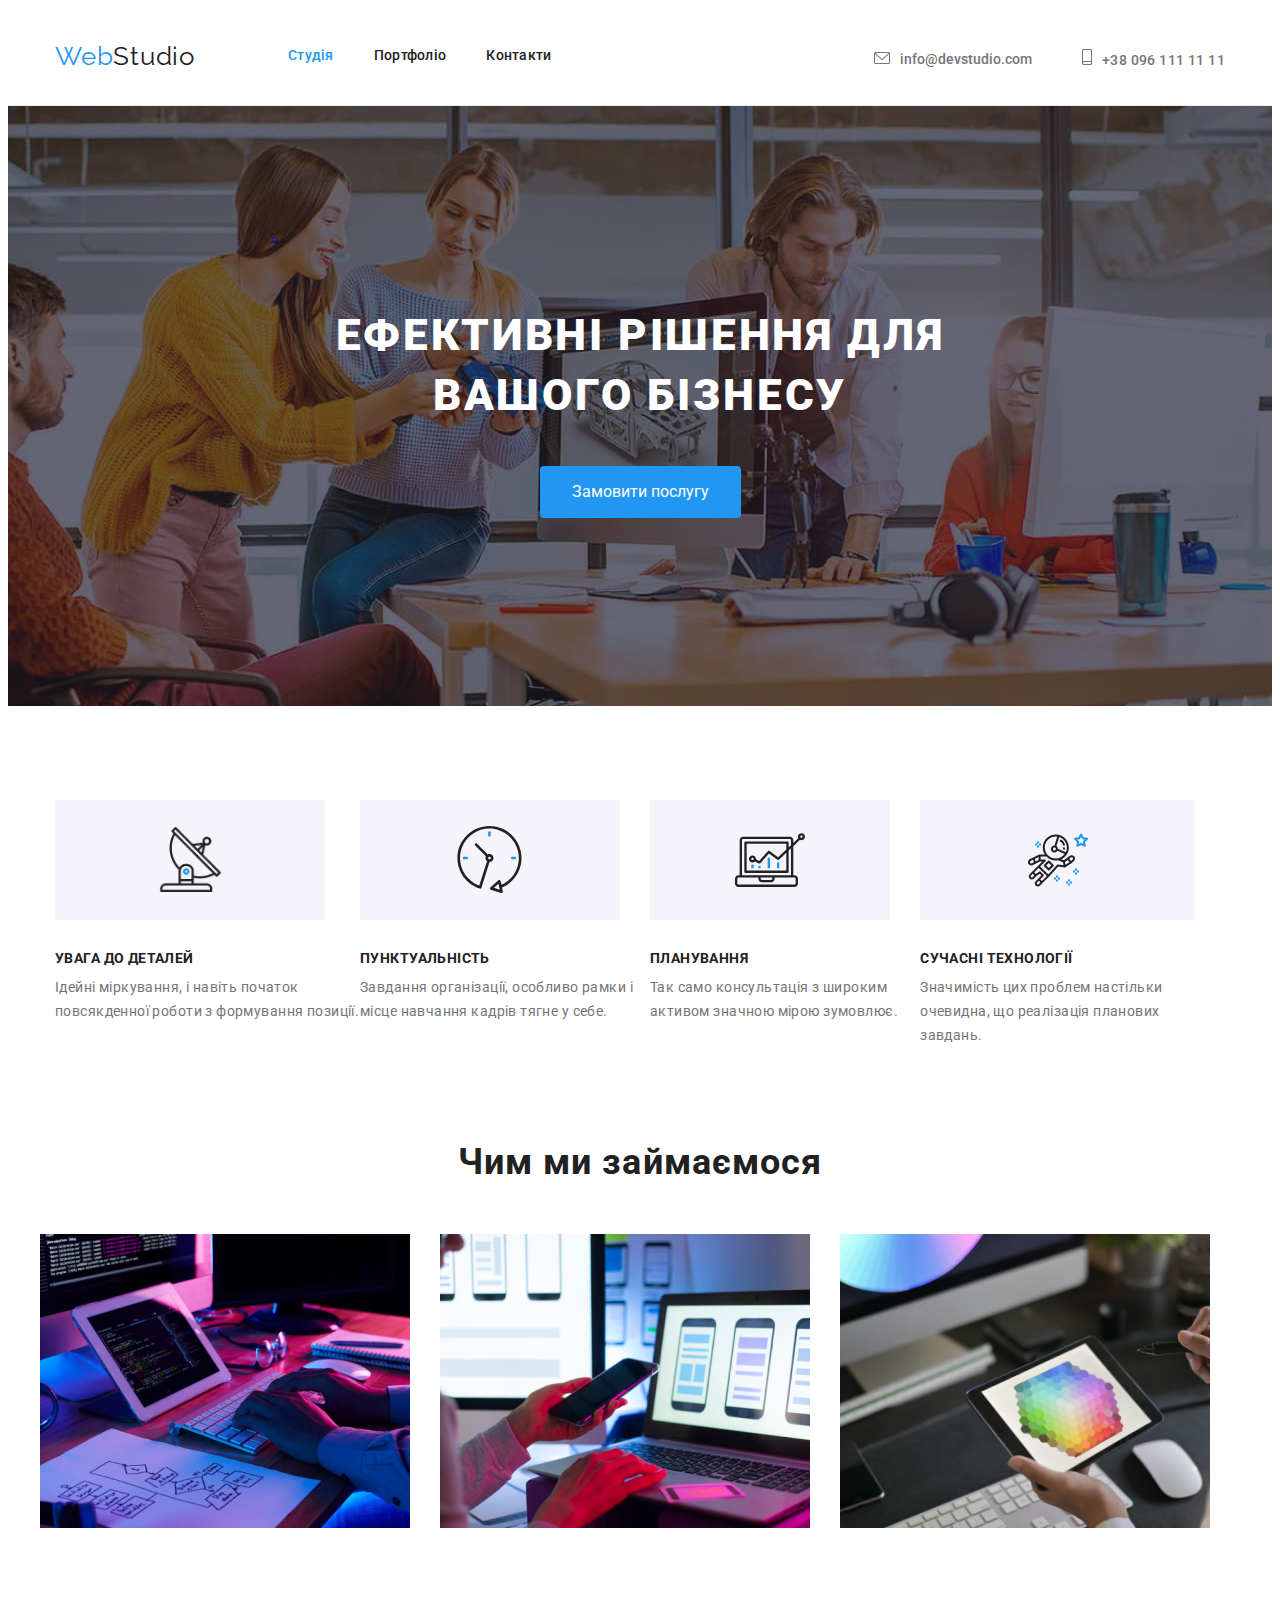
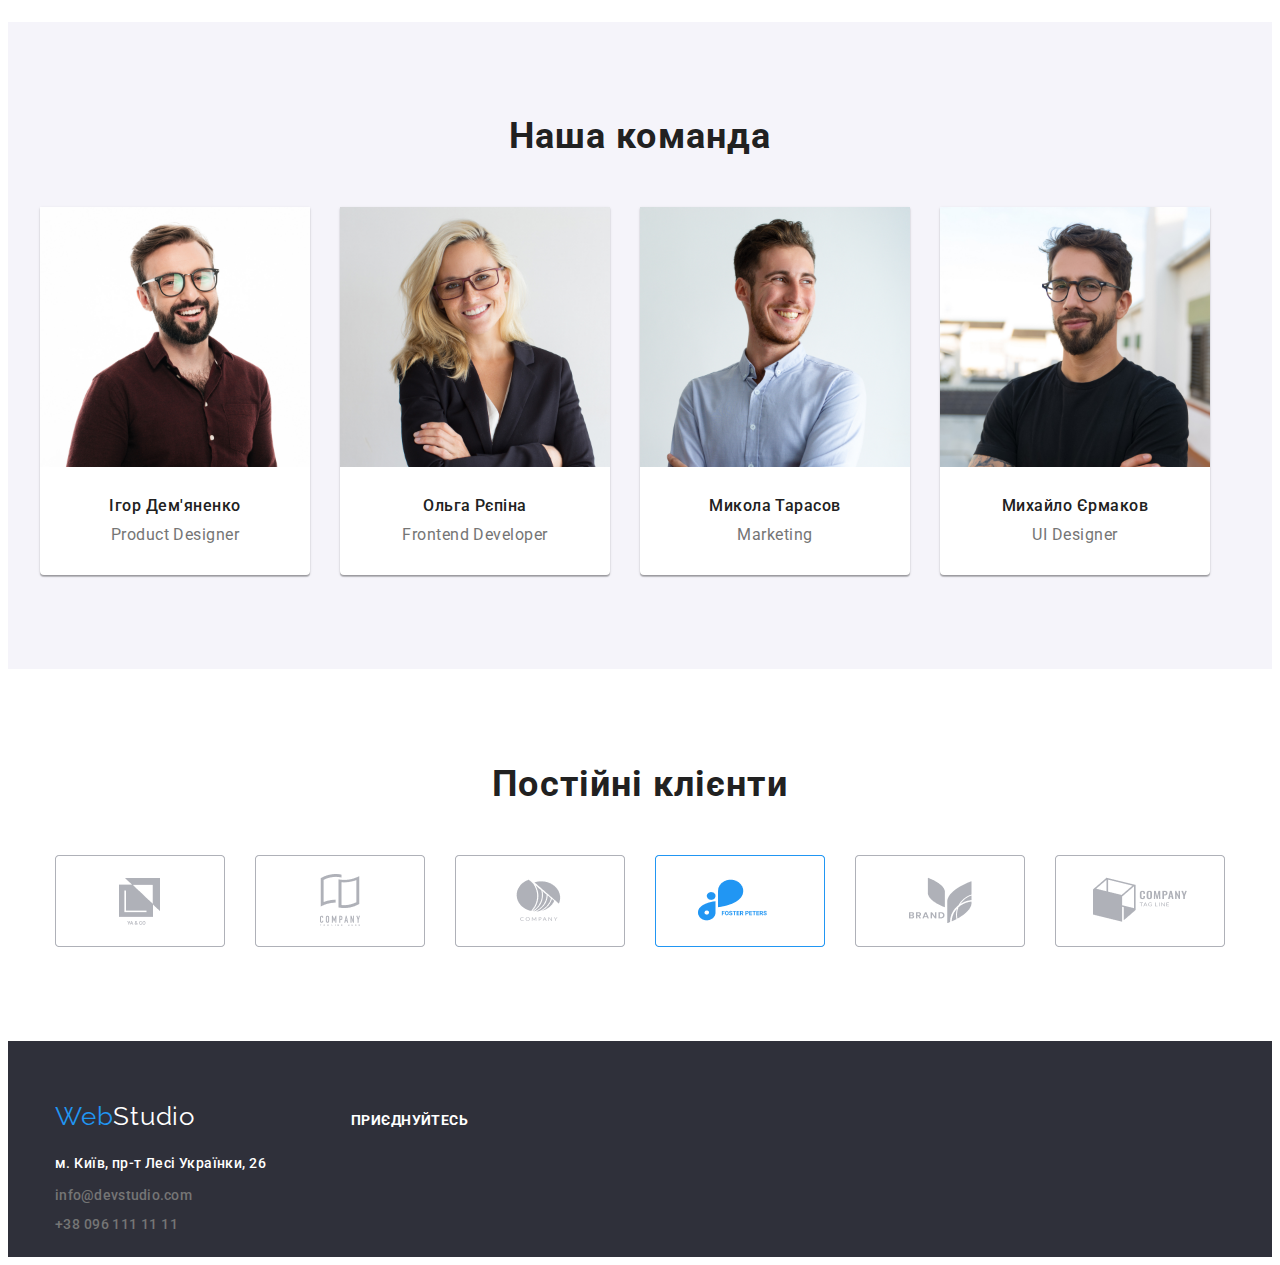
==== index.html @ 9838de78 "global new" ====
<!DOCTYPE html>
<html lang="en">
<head>
    <meta charset="UTF-8">
    <meta http-equiv="X-UA-Compatible" content="IE=edge">
    <meta name="viewport" content="width=device-width, initial-scale=1.0">
    <title>Document</title>
    <link rel="preconnect" href="https://fonts.googleapis.com">
    <link rel="preconnect" href="https://fonts.gstatic.com" crossorigin>
    <link href="https://fonts.googleapis.com/css2?family=Raleway:wght@700&family=Roboto:wght@400;500;700;900&display=swap" rel="stylesheet">
    <link rel="stylesheet" href="https://cdnjs.cloudflare.com/ajax/libs/modern-normalize/1.1.0/modern-normalize.min.css" integrity="sha512-wpPYUAdjBVSE4KJnH1VR1HeZfpl1ub8YT/NKx4PuQ5NmX2tKuGu6U/JRp5y+Y8XG2tV+wKQpNHVUX03MfMFn9Q==" crossorigin="anonymous" referrerpolicy="no-referrer" />
    <link rel="stylesheet" href="./css/styles.css">
</head>
<body>
<header class="page-header">
<div class="container">
<nav class="main-nav">
<a class="studio line" href="./index.html">Web<span class="span-color">Studio</span></a>
<ul class="site-nav list">
    <li class="item"><a href="./index.html" class="link current line">Студія</a></li>
    <li class="item"><a href="portfolio.html" class="link line">Портфоліо</a></li>
    <li class="item"><a href="Контакти" class="link line">Контакти</a></li>
</ul>
<ul class="info list">
<li class="meil"><a href="mailto:info@devstudio.com" class="meilstyle line icon-meil">info@devstudio.com</a>
<li class="telefon"><a href="tel:+380961111111" class="telefonstyle line icon-smartphone">+38 096 111 11 11</a></li>
</ul>
</nav>
</div>
</header>
<main>
<section class="hero hero-image">
<h1 class="hero-title">Ефективні рішення для <br> вашого бізнесу</h1>
<button class="hero button" type="button">Замовити послугу</button>
</section>

<section class="features-padding">
<div class="container">
<h2 class="hiden">Особливості</h2>
<ul class="features list">
<li class="features-lists icon-antena">
<h3 class="features-title">Увага до деталей</h3>
<p class="features-text">Ідейні міркування, і навіть початок повсякденної роботи з формування позиції.</p>
</li>
<li class="features-lists icon-clock">
<h3 class="features-title">ПУНКТУАЛЬНІСТЬ</h3>
<p class="features-text">Завдання організації, особливо рамки і місце навчання кадрів тягне у себе.</p>
</li>
<li class="features-lists icon-diagram">
<h3 class="features-title">ПЛАНУВАННЯ</h3>
<p class="features-text">
Так само консультація з широким активом значною мірою зумовлює.
</p>
</li>
<li class="features-lists icon-astrounat">
<h3 class="features-title">СУЧАСНІ ТЕХНОЛОГІЇ</h3>
<p class="features-text">Значимість цих проблем настільки очевидна, що реалізація планових завдань.</p>
</li>
</ul>
</div>
</section>
<section class="work">
<div class="container">
<h2 class="work-title">Чим ми займаємося</h2>
<ul class="list pictures-line">
<li class="pictures-item">
    <img width="370" src="./images/picture1.png" alt="Picture">
</li>
<li class="pictures-item">
    <img width="370" src="./images/picture2.png" alt="Picture2">
</li>
<li class="pictures-item">
    <img width="370" src="./images/picture3.png" alt="Picture3">
</li>
</ul>
</div>
</section>
<section class="team">
<div class="container">
<h2 class="team-title">Наша команда</h2>
<ul class="comand list">
    <li class="comand-item">
    <img width="270" src="./images/Igor.jpg" alt="Igor">
    <h3 class="comand-title">Ігор Дем'яненко</h3>
    <p class="comand-text">Product Designer</p> 
    <li>
        <li class="comand-item">
        <img width="270" src="./images/Olga.jpg" alt="Olga">
       <h3 class="comand-title">Ольга Рєпіна</h3> 
       <p class="comand-text">Frontend Developer</p> 
        </li>
        <li class="comand-item">
            <img width="270" src="./images/Mykola.jpg" alt="Mykola">
           <h3 class="comand-title">Микола Тарасов</h3> 
           <p class="comand-text">Marketing</p> 
            </li>

            <li class="comand-item">
            <img width="270" src="./images/Myhailo.jpg" alt="Myhailo">
            <h3 class="comand-title">Михайло Єрмаков</h3>
            <p class="comand-text">UI Designer</p>
            </li>
    </ul>
    </div>
</section>

<section class="clients">
<div class="container">
<h2 class="clients-title">Постійні клієнти</h2>
<ul class="clients-list">
<li class="clients-images">
 <img class="clients-icons" src="./images/company1.png" alt="company-one">   
</li>
<li class="clients-images">
<img class="clients-icons" src="./images/company2.png" alt="company-two">
</li>
<li class="clients-images">
<img class="clients-icons" src="./images/company3.png" alt="company-three">
</li>
<li class="clients-images">
<img class="clients-icons" src="./images/company4.png" alt="company-four"> 
</li>
<li class="clients-images">
<img class="clients-icons" src="./images/company5.png" alt="company-five">  
</li>
<li class="clients-images">
<img class="clients-icons" src="./images/company6.png" alt="company-six">
</li>

</ul>
</div>

</section>
</main>

<footer class="side-color company-logo-two studio-line">
 <div class="container">
<div class="logo-adress">
<address class="list">
    <a class="studiotwo line" href="./index.html">Web<span class="span-color-two">Studio</span></a>
 
<ul class="site-nav-two list">
<li class="adress"><a href="https://goo.gl/maps/or9m5MUyjeENMJDf9" class="link line " target="_blank" rel="noopener noreferrer">м. Київ, пр-т Лесі Українки, 26</a></li>
<li class="meil"><a href="mailto:info@devstudio.com" class="link line ">info@devstudio.com</a></li>
<li class="telefon"><a href="tel:+380961111111" class="link line ">+38 096 111 11 11</a></li>
</ul>
 </address>
 </div>
 

 <div class="join-main">
 <h2 class="join-title">ПРИЄДНУЙТЕСЬ</h2>
 </div>
 </div>
</footer>
</body>
</html>
---- css/styles.css ----
/* основной цвет текста #212121 */

/* цвет 2 для серого #757575 */

/* цвет для веб #2196F3 */

/* цвет снизу ссылок gba(255, 255, 255, 0.6); */

/* вторичный бекграунд  #F5F4FA*/ 

html{
    box-sizing: border-box;
    }
    
    *,*::before,*::after{
    box-sizing: inherit;
    }
    
    .container{
    width: 1200px;
    padding-left: 15px;
    padding-right: 15px;
    margin-left: auto;
    margin-right: auto;
    }
    
    
    
    
    a{
    text-decoration: none;
    }
    
    :root{
        --main-text-color: #212121;
        --text-color-second: #757575;
        
        }
    
        img{
        display: block;
        }
        
        body{
        background-color: #FFFFFF;
        color: var(--main-text-color);
        font-family: Roboto,sans-serif;
        }
        
        .line{
        text-decoration: none;
        }
        
        .link{
            font-family: 'Roboto';
            font-style: normal;
            font-weight: 500;
            font-size: 14px;
            line-height: 1.14px;
            letter-spacing: 0.02em;
        }
        
        
        
        .studio{
            
            font-size: 26px;
            line-height: 1.19;
           
        }
        
        .studiotwo{
            
            font-size: 26px;
            line-height: 1.19;
        }
        
        .list{
            
        padding: 0;
        margin: 0;
        list-style: none;
        }
    
        
        h2,
        h3,
        h4,
        h5,
        h6{
        color: var(--main-text-color);
        margin: 0;
        }
    
        h1{
        margin: 0;
        padding: 0;
        }
    
        p{
        margin: 0;
        }
        
        ul{
        margin: 0;
        padding: 0;
        }
        
        
        header{
        border-bottom: 1px solid #ECECEC;
        }
        
        .studio{
        font-family: 'Raleway';
        font-style: normal;
        color: #2196F3;
        
        font-size: 26px;
        line-height: 1.19;
        letter-spacing: 0.03em;
        }
        
        .studiotwo{
            font-family: 'Raleway';
            font-style: normal;
        color: #2196F3;
        
        font-size: 26px;
        line-height: 1.19;
        letter-spacing: 0.03em;
        }
        
        .span-color{
        color: #212121;
        }
        
        .span-color-two{
        color: #FFFFFF;
        }
        
        /* site nav and info */
    
        .site-nav{
        margin-left: 93px;
        display: flex;
        }
    
       
    
        .site-nav .item:not(:last-child){
            margin-right: 40px;
        }
        
        .site-nav a{
        font-family: 'Roboto';
        font-style: normal;
        color: var(--main-text-color);  
        font-weight: 500;
        font-size: 14px;
        line-height: 1.14;
        letter-spacing: 0.02em;  
        }
    
        .site-nav .link{
        display: block;
        padding-top: 32px;
        padding-bottom: 32px;
        }
        
        .info{
        padding-top: 32px;
        padding-bottom: 32px;
        margin-left: auto;
        display: flex;
        justify-content: center;
        }
        
        .meil{
            margin-right: 50px;
        }

        .icon-meil::before{
            margin-right: 10px;
            display: inline-block;
        width: 16px;
        height: 12px;
        content: "";
        background-image: url(../images/envelope.png);
        background-size: contain;
       }
       
       .icon-smartphone::before{
        
        margin-right: 10px;
        display: inline-block;
        width: 10px;
        height: 16px;
        content: "" ;
        background-image: url(../images/smartphone.png);
        background-size: contain;
        background-repeat: no-repeat;
       }
       
    
        .main-nav{
        display: flex;
        align-items: center;
        }
    
        .line-buttons{
        
        display: flex;
        align-items: center;
        justify-content: center
        }
    
        .button-item:not(last-child){
        margin-right: 30px;
        }
    
        .buttons-all{
        background-color:#FFFFFF
        }
    
        
        .meil a{
        font-family: 'Roboto';
        font-style: normal;
        font-weight: 500;
        font-size: 14px;
        line-height: 1.14;
        color: var(--text-color-second);
        margin-bottom: 9px;
        }
        .telefon a{
            font-family: 'Roboto';
            font-style: normal;
            font-weight: 500;
            font-size: 14px;
            line-height: 1.71;
            letter-spacing: 0.03em;
            color: var(--text-color-second);
        }
        
        .site-nav-two .link:hover,
        .site-nav-two .link:focus {
        color: #2196F3;
        }
    
        .site-nav .link:hover,
        .site-nav .link:focus {
        color: #2196F3;
        }
        
        .site-nav .link.current{
        color: #2196F3;
        }
        
        .meilstyle:hover,
        .meilstyle:focus {
        color: #2196F3;
        }
        
        .telefonstyle:hover,
        .telefonstyle:focus {
        color: #2196F3;
        }
        
        .links{
            
            
            font-size: 26px;
            line-height: 1.19;
            letter-spacing: 0.03em;
        }
        
        .current-now{
        color: #FFFFFF;
        background-color: #2196F3;
            
            
            font-size: 26px;
            line-height: 1.19;
            letter-spacing: 0.03em;
        }
        
        
        
        /* Hero */
        .hero{
        
            padding-top: 200px;
            padding-bottom: 200px;
            text-align: center;
        background-color: #2F303A;
        }


        .hero-image{
            
            background-color: #2F303A;
            background-image: linear-gradient(
                to right,
                 rgba(47, 48, 58, 0.4),
                 rgba(47, 48, 58, 0.4)),
                url(../images/hero.jpg);
            max-width: 1600px;
            height: 600px;
            margin-left: auto;
            margin-right: auto;
            background-repeat: no-repeat;
            background-position: center;
            background-size: cover;
        
        }

        .hero-title{
            
            margin-bottom: 40px;
            margin-top: 0;
            font-weight: 900;
            font-size: 44px;
            line-height: 1.36;
            text-align: center;
            letter-spacing: 0.06em;
            text-transform: uppercase;
            
            color: #FFFFFF;
        }
        
        .hero.button{
        cursor: pointer;
        border: 0;
        border-radius: 4px;
        padding: 11px 32px;
        text-align: center;
        color: #FFFFFF;
        background-color: #2196F3;
        font-family: inherit;
        
        font-size: 16px;
        line-height: 1.87;
        }
        
        /* Main page */
        
        .hiden{
        position: absolute;
        clip: rect(0 0 0 0);
        width: 1px;
        height: 1px;
        margin: -1px;
        }
        
        .features p{
        color: var(--text-color-second);
        }
        
        .features{
            display: flex;
        }
    
        .features-padding{
        padding-top: 94px;
        }
    
        .features-title{
        
        
        font-size: 14px;
        line-height: 16px;
        letter-spacing: 0.03em;
        text-transform: uppercase;
        
        color: var(--main-text-color);
        }
        
        .features-text{
        margin-top: 10px;
        margin-bottom: 0;
        
        font-size: 14px;
        line-height: 1.71;
        letter-spacing: 0.03em;
        color: var(--text-color-second);
        }

        .features-lists::before{
            display: block;
            content: "" ;
            height: 120px;
            background-size: contain;
            background-repeat: no-repeat;
            background-position: center;
            background-color: #F5F4FA;
            margin-right: 30px;
            margin-bottom: 30px;
        }

        .icon-antena::before{
        background-image: url(../images/antenna\ 1\ \(1\).png);
        width: 270px;
        height: 120px;
        left: 215px;
        top: 774px;
        border-radius: 4px;
        background-size: 65px;
        
        }

        .icon-clock::before{
        background-image: url(../images/clock\ 1.svg);
        left: 2.15%;
        right: 2.2%;
        top: 0%;
        bottom: 0%;
        background-size: 67px;
        
        }

        .icon-diagram::before{
        background-image: url(../images/diagram\ 1.svg);
        left: 0%;
        right: 0%;
        top: 11.71%;
        bottom: 11.59%;
        background-size: 70px;
        }

        .icon-astrounat::before{
        
        background-image: url(../images/astronaut\ 1.svg);
        left: 0%;
        right: 21.67%;
        top: 7.47%;
        bottom: 5.87%;
        background-size: 60px;
        }
    
        .pictures-line{
        display: flex;
        align-items: center;
        justify-content: center;
        }
    
        .pictures-item{
        margin-right: 30px;
        }
    
        .comand{
            
            display: flex;
            align-items: center;
            justify-content: center;
        }
    
        .comand-item{
            box-shadow: 0px 1px 3px rgba(0, 0, 0, 0.12), 0px 1px 1px rgba(0, 0, 0, 0.14), 0px 2px 1px rgba(0, 0, 0, 0.2);
            border-radius: 0px 0px 4px 4px;
        background-color: #FFFFFF;
        margin-right: 30px;
        }
    
        .work{
        padding-bottom: 94px;
        padding-top: 94px;
        }
        
        .work-title{
        padding-bottom: 50px;    
        font-size: 36px;
        line-height: 1.16;
        text-align: center;
        letter-spacing: 0.03em;
        
        color: var(--main-text-color);
        }
        
        .team{
            
            padding-top: 94px;
            padding-bottom: 94px;
        background-color: #F5F4FA;
        
        }
        
        .team-title{
        
            margin-bottom: 50px;
            font-size: 36px;
            line-height: 1.16;
            text-align: center;
            letter-spacing: 0.03em;
            color: var(--main-text-color);
        }
        
        
        
         .team{
        padding-bottom: 94px;
        
         }
    
        .comand p{
        
        color: var(--text-color-second);
        }
        
        .comand-title{
            
            margin-top: 30px;
            margin-bottom: 10px;
            font-weight: 500;
            font-size: 16px;
            line-height: 1.18;
            text-align: center;
            letter-spacing: 0.03em;
            color: var(--main-text-color);
        }
        
        .comand-text{
            padding-bottom: 30px;
            
            font-size: 16px;
            line-height: 1.18;
            text-align: center;
            letter-spacing: 0.03em;
            color: var(--text-color-second);
        }

        .clients{
            padding-top: 94px;
            padding-bottom: 94px;
            background-color: #FFFFFF;
        }
        

        .clients-title{
        margin-bottom: 50px;
        font-family: 'Roboto';
        font-style: normal;
        font-weight: 700;
        font-size: 36px;
        line-height: 42px;
        text-align: center;
        letter-spacing: 0.03em;

        

color: #212121;
        }

        .clients-list{
            list-style-type: none;
            display: flex;
            align-items: center;
            justify-content: center;
            cursor: pointer;
            
        }

        .clients-images{
        margin-right: 30px;
        }

        .clients-images:last-child{
            margin-right: 0px;
        }
        
        
        /*Portfolio css */
        
        /*buttons*/
        .buttons .links:hover,
        .buttons .links:focus{
        color: #FFFFFF;
        background-color: #2196F3;
        }
    
        .buttons{
        
        margin-bottom: 50px;
        }
        
        .buttons-all{
        padding-top: 94px;
        }
    
        .button-one{
            cursor: pointer;
        padding-top: 6px;
        padding-bottom: 6px;
        padding-left: 25px;
        padding-right: 25px;
        min-width: 73px;
        border-radius: 4px;
        }
    
        .button-two{
            cursor: pointer;
            padding-top: 6px;
            padding-bottom: 6px;
            padding-left: 22px;
            padding-right: 22px;
        min-width: 125px;
        border-radius: 4px;
        }
    
        .button-three{
            cursor: pointer;
            padding-top: 6px;
            padding-bottom: 6px;
            padding-left: 22px;
            padding-right: 22px;
        min-width: 112px;
        border-radius: 4px;
        }
    
        .button-four{
            cursor: pointer;
            padding-top: 6px;
            padding-bottom: 6px;
            padding-left: 22px;
            padding-right: 22px;
        min-width: 103px;
        border-radius: 4px;
        }
    
        .button-five{
            cursor: pointer;
            padding-top: 6px;
            padding-bottom: 6px;
            padding-left: 22px;
            padding-right: 22px;
        min-width: 130px;
        border-radius: 4px;
        }
    
        .size{
            border: 0;
            font-weight: 500;
            font-size: 16px;
            line-height: 1.62;
            letter-spacing: 0.03em;
        }
        
        .images-title{
            margin-top: 20px;
            margin-bottom: 4px;
            
            font-size: 18px;
            line-height: 2;
             letter-spacing: 0.06em;
            color: var(--main-text-color);
        }
    
        
        
         .main-flex{
        
            background-color: #FFFFFF;
         
        display: flex;
        flex-wrap: wrap;
         }
    
         .buttons-all{
            padding-bottom: 94px;
         }
    
         .second-flex{
         border-right: 1px solid #EEEEEE;
         border-bottom: 1px solid #EEEEEE;
        border-left: 1px solid #EEEEEE;
         background-color: #FFFFFF;
         width: 370px;
         margin-right: 30px;
         margin-bottom: 30px;
         
         }
    
         .second-flex p{
        margin-bottom: 20px;
         }
    
         .second-flex:nth-last-child(-n+3) {
        margin-bottom: 0;
         }
    
         .images-title{
        margin-top: 20px;
        margin-left: 24px;;
         }
    
         .images-text{
        margin-top: 4px;
         margin-left: 24px;;
         }
    
         .second-flex:nth-child(3n) {
            margin-right: 0;
         }
    
        .images-text{
            
           
            font-size: 16px;
            line-height: 1.8;
            letter-spacing: 0.03em;
            color: var(--text-color-second);
        }
        
        
        
        /*footer для портфолио и индекс*/
        .adress a{
            font-family: 'Roboto';
            font-style: normal;
            color: #FFFFFF;
            margin-top: 20px;
            margin-bottom: 9px;
            font-size: 14px;
            line-height: 1.71;
            letter-spacing: 0.03em;
        }
    
        .studio-line-two{
        padding-top: 60px;
        }
    
        .studio-line{
        
        padding-top: 60px;
        padding-bottom: 20px;
        }
    
        .studiotwo{
            margin-right: 156px;
        }
    
        .adress{
            margin-right: 70px;
        margin-top: 20px;
        }
    
        .meil{
        margin-top: 9px;
        }
    
        .telefon{
        margin-top: 9px;
        }

        .join-main{
            
            
        }

       .join-title{
        
        font-family: 'Roboto';
        font-style: normal;
        font-weight: 700;
        font-size: 14px;
        line-height: 16px;
        letter-spacing: 0.03em;
        color: #FFFFFF;
       }

       

       footer .container{
        
        display: flex;
        align-items: baseline;
       }
       
        
        .side-color{
        background-color:#2F303A;
        
        }
        
        .images p{
        color: var(--text-color-second);
        }
        .images h3{
        color: var(--main-text-color);
        }
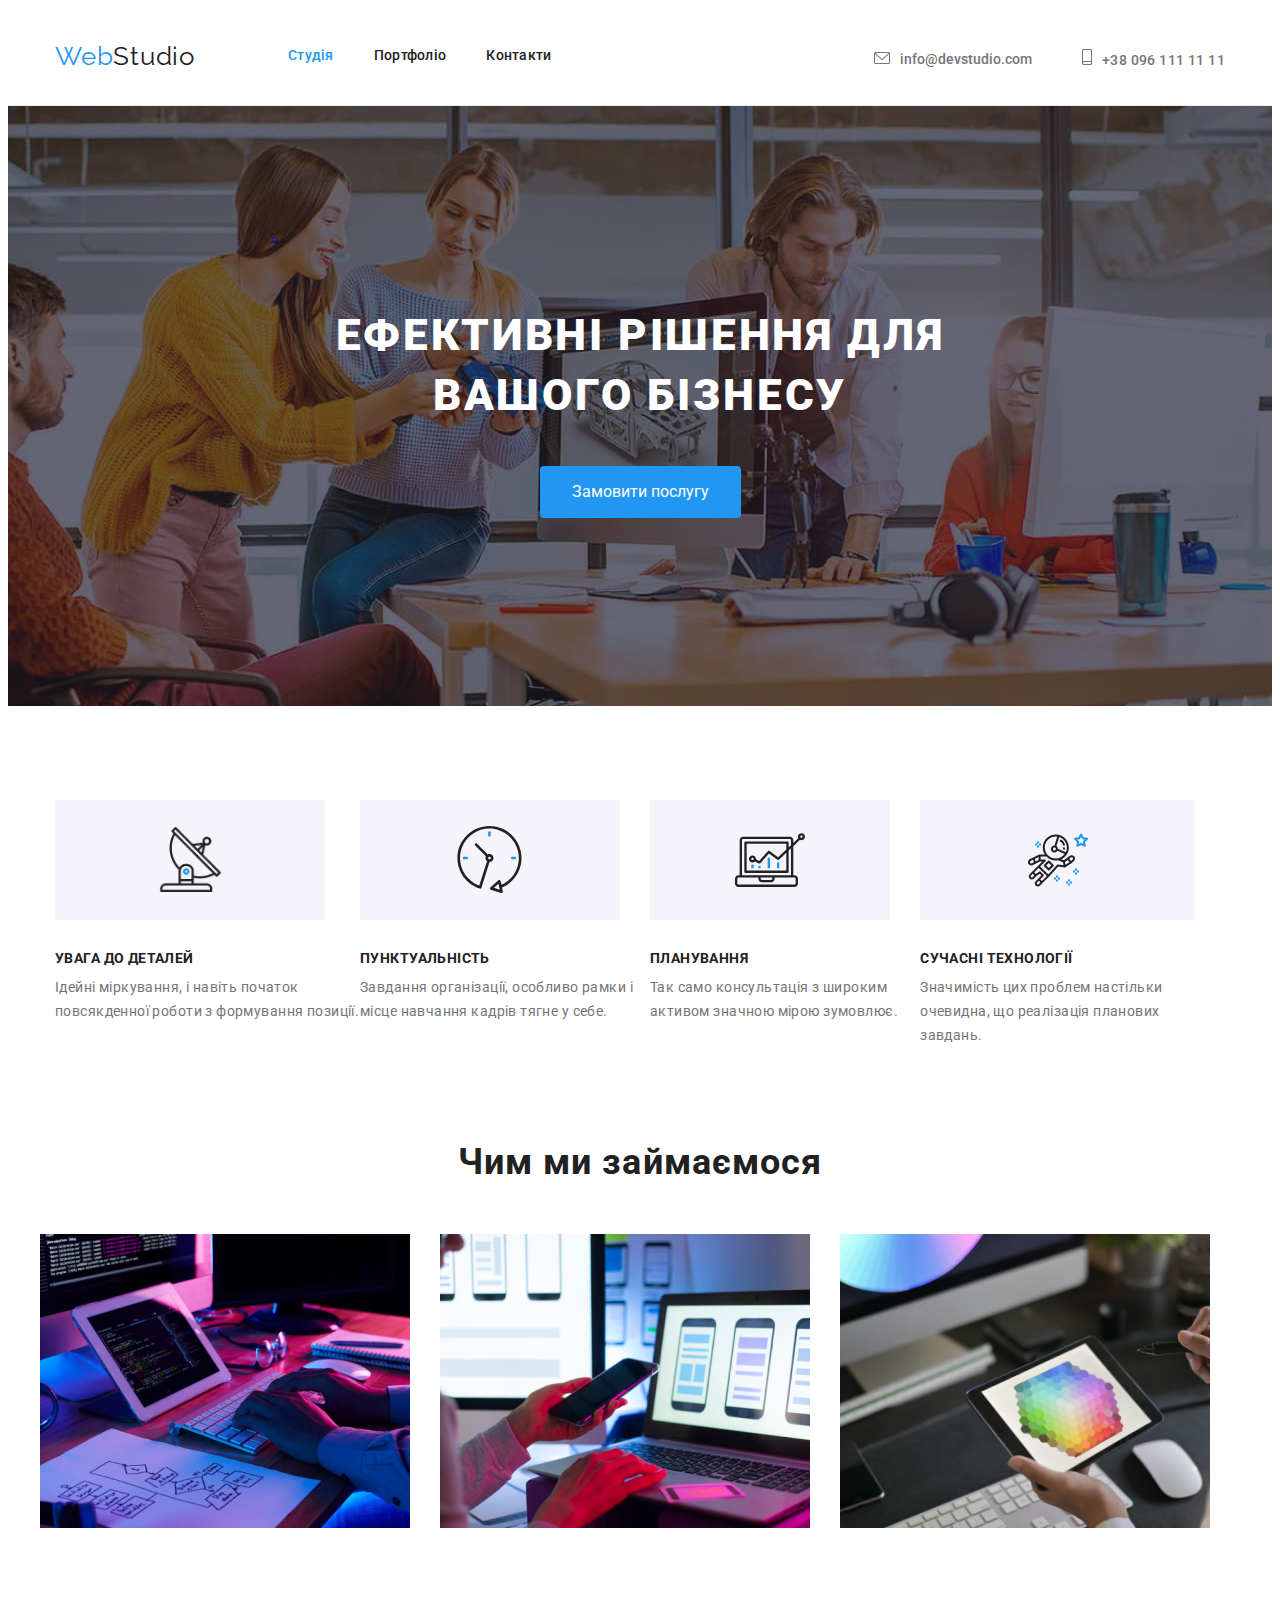
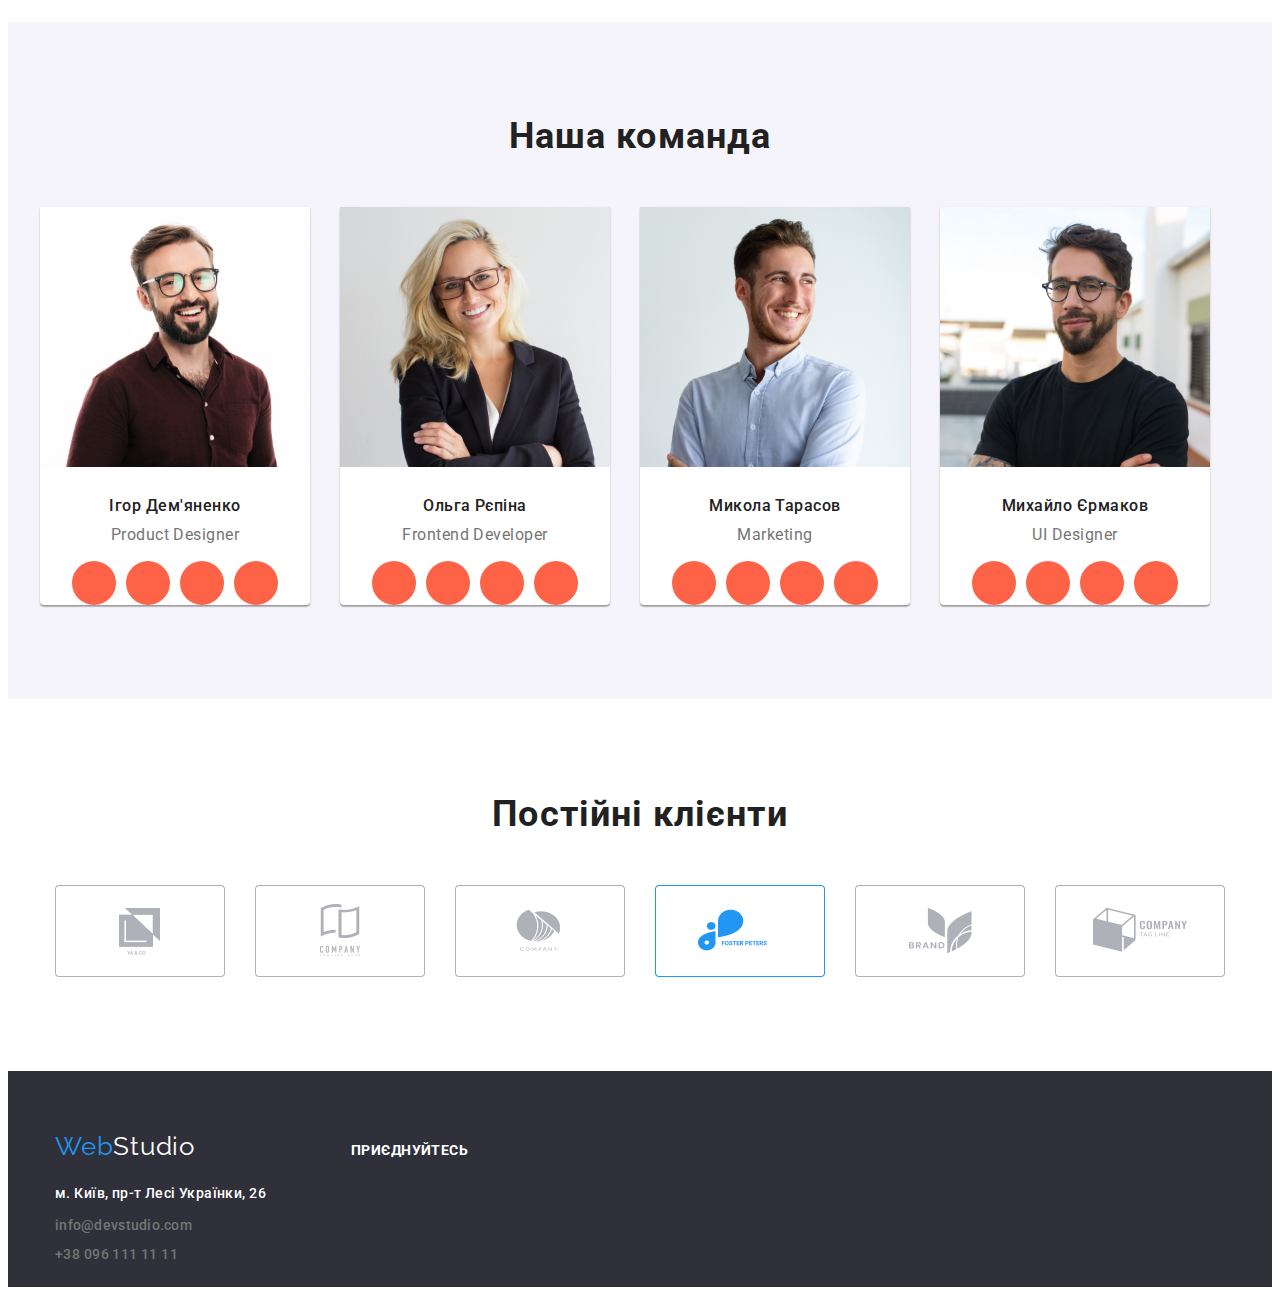
==== commit 0300e2ec: "save" ====
--- a/index.html
+++ b/index.html
@@ -78,27 +78,52 @@
 <section class="team">
 <div class="container">
 <h2 class="team-title">Наша команда</h2>
-<ul class="comand list">
+<ul class="comand list comand-links">
     <li class="comand-item">
     <img width="270" src="./images/Igor.jpg" alt="Igor">
     <h3 class="comand-title">Ігор Дем'яненко</h3>
-    <p class="comand-text">Product Designer</p> 
+    <p class="comand-text">Product Designer</p>
+     <ul class="social-items">
+    <li class="social-lists"><a class="social-links link" href="#"></a></li>
+    <li class="social-lists"><a class="social-links link" href="#"></a></li>
+    <li class="social-lists"><a class="social-links link" href="#"></a></li>
+    <li class="social-lists"><a class="social-links link" href="#"></a></li>
+     </ul>
     <li>
         <li class="comand-item">
         <img width="270" src="./images/Olga.jpg" alt="Olga">
        <h3 class="comand-title">Ольга Рєпіна</h3> 
-       <p class="comand-text">Frontend Developer</p> 
+       <p class="comand-text">Frontend Developer</p>
+       <ul class="social-items">
+        <li class="social-lists"><a class="social-links link" href="#"></a></li>
+        <li class="social-lists"><a class="social-links link" href="#"></a></li>
+        <li class="social-lists"><a class="social-links link" href="#"></a></li>
+        <li class="social-lists"><a class="social-links link" href="#"></a></li>
+         </ul>
         </li>
+        
         <li class="comand-item">
             <img width="270" src="./images/Mykola.jpg" alt="Mykola">
            <h3 class="comand-title">Микола Тарасов</h3> 
            <p class="comand-text">Marketing</p> 
+           <ul class="social-items">
+            <li class="social-lists"><a class="social-links link" href="#"></a></li>
+            <li class="social-lists"><a class="social-links link" href="#"></a></li>
+            <li class="social-lists"><a class="social-links link" href="#"></a></li>
+            <li class="social-lists"><a class="social-links link" href="#"></a></li>
+             </ul>
             </li>
 
             <li class="comand-item">
             <img width="270" src="./images/Myhailo.jpg" alt="Myhailo">
             <h3 class="comand-title">Михайло Єрмаков</h3>
             <p class="comand-text">UI Designer</p>
+            <ul class="social-items">
+                <li class="social-lists"><a class="social-links link" href="#"></a></li>
+                <li class="social-lists"><a class="social-links link" href="#"></a></li>
+                <li class="social-lists"><a class="social-links link" href="#"></a></li>
+                <li class="social-lists"><a class="social-links link" href="#"></a></li>
+                 </ul>
             </li>
     </ul>
     </div>
--- a/css/styles.css
+++ b/css/styles.css
@@ -520,13 +520,33 @@
         }
         
         .comand-text{
-            padding-bottom: 30px;
-            
+            
+            margin-bottom: 16px;
             font-size: 16px;
             line-height: 1.18;
             text-align: center;
             letter-spacing: 0.03em;
             color: var(--text-color-second);
+        }
+
+        .social-items{
+        display: flex;
+        justify-content: center;
+        gap: 10px;
+        list-style-type: none;
+        }
+
+        .social-lists{
+        width: 44px;
+        height: 44px;
+        }
+
+        .social-links{
+        width: 100%;
+        height: 100%;
+        border-radius: 50%;
+        background-color: tomato;
+        display: block;
         }
 
         .clients{
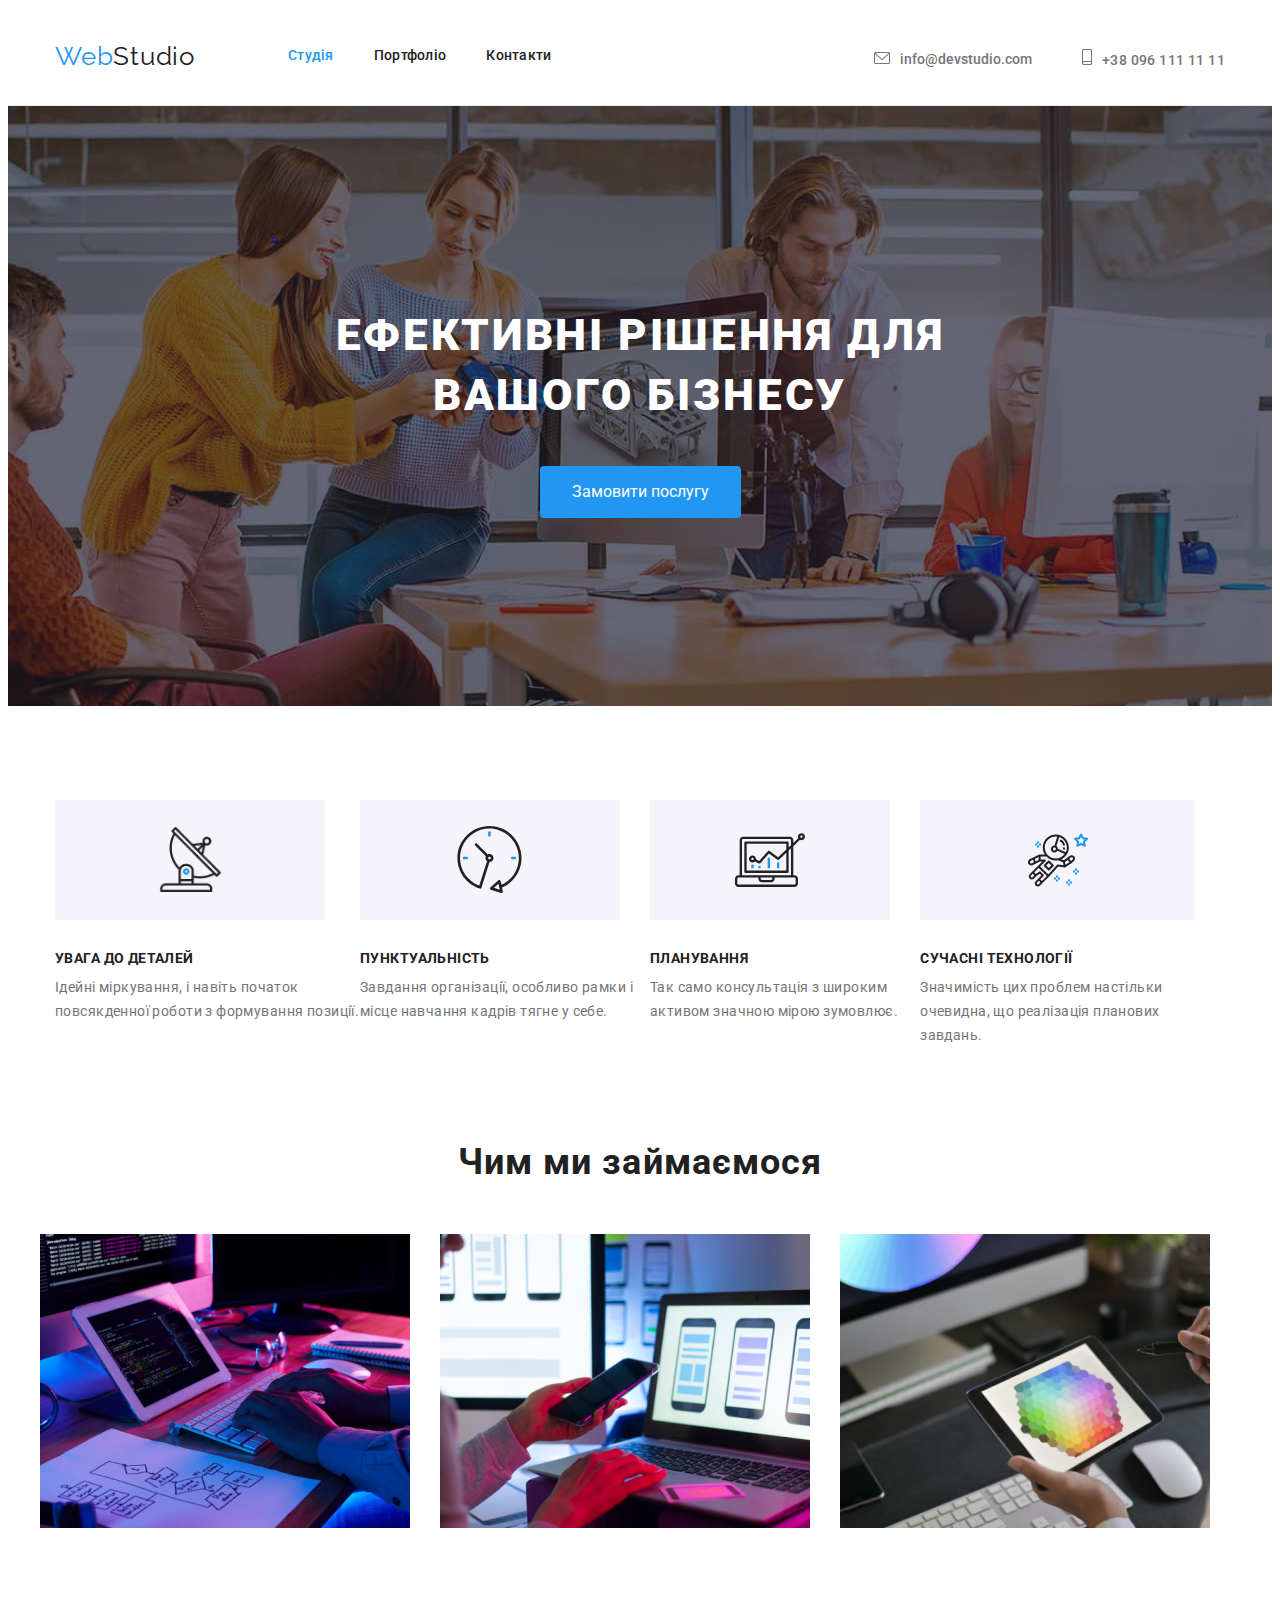
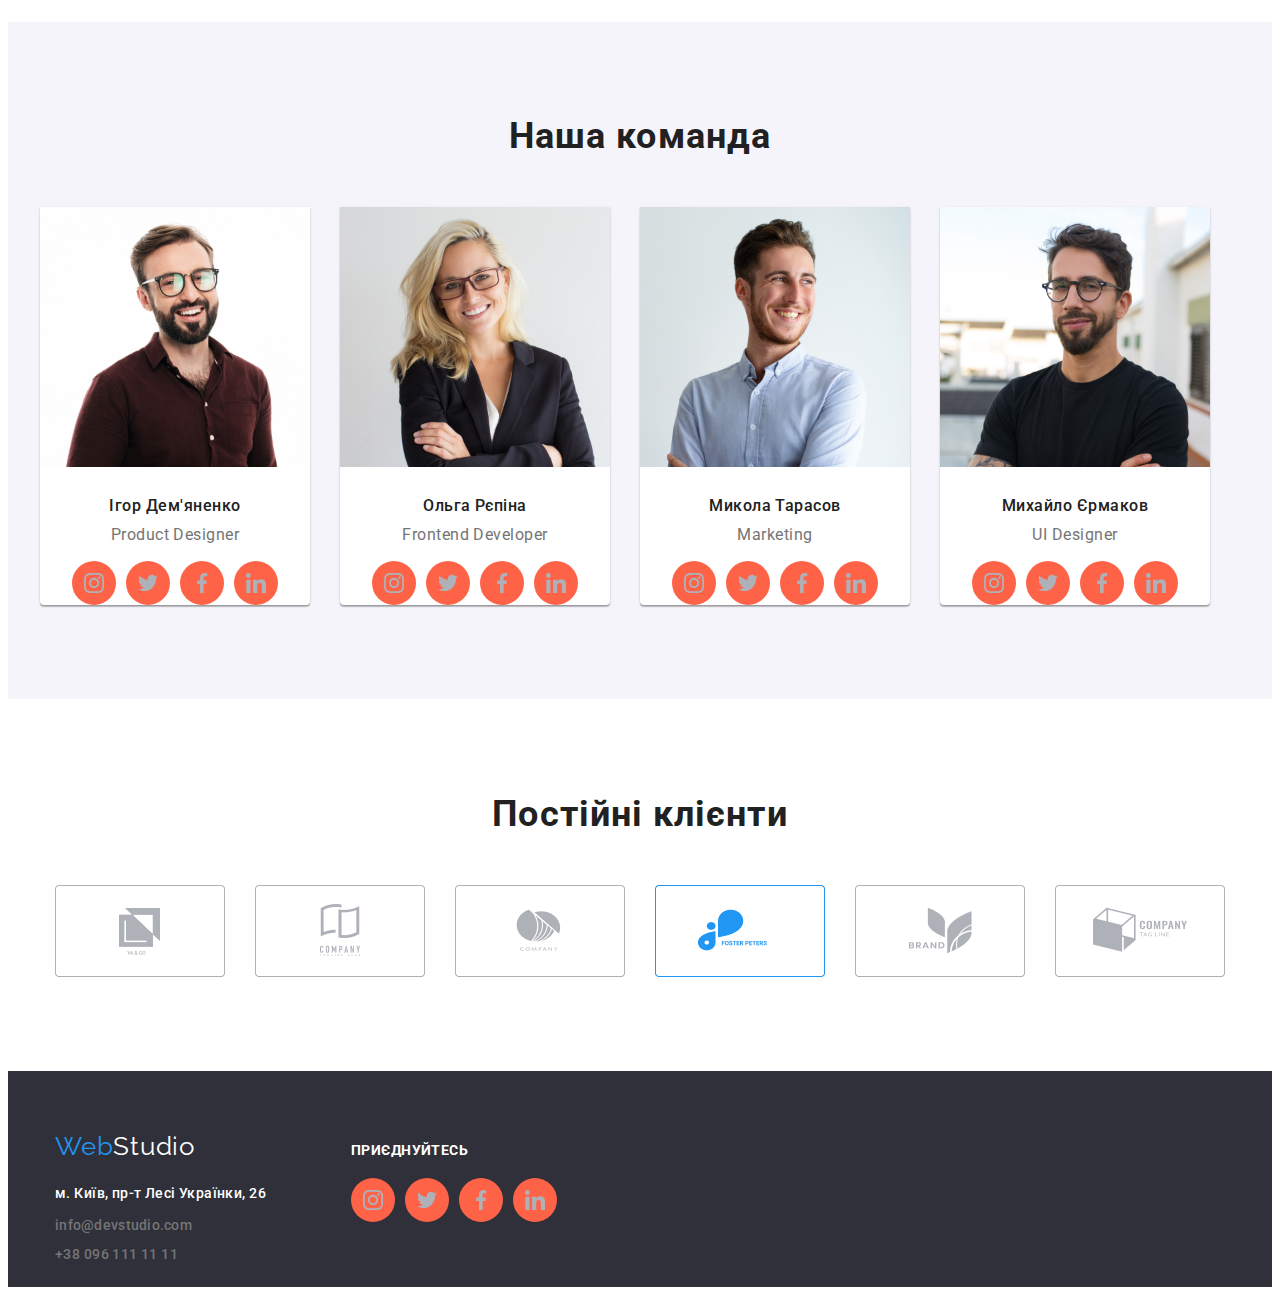
==== commit 3ffcaba9: "saves" ====
--- a/index.html
+++ b/index.html
@@ -84,10 +84,26 @@
     <h3 class="comand-title">Ігор Дем'яненко</h3>
     <p class="comand-text">Product Designer</p>
      <ul class="social-items">
-    <li class="social-lists"><a class="social-links link" href="#"></a></li>
-    <li class="social-lists"><a class="social-links link" href="#"></a></li>
-    <li class="social-lists"><a class="social-links link" href="#"></a></li>
-    <li class="social-lists"><a class="social-links link" href="#"></a></li>
+    <li class="social-lists"><a class="social-links link" href="#">
+    <svg class="team-social-links" width="20" height="20">
+        <use href="./images/icons.svg#icon-instagram"></use>
+    </svg>
+    </a></li>
+    <li class="social-lists"><a class="social-links link" href="#">
+        <svg class="team-social-links" width="20" height="20">
+            <use href="./images/icons.svg#icon-twitter"></use>
+        </svg>
+    </a></li>
+    <li class="social-lists"><a class="social-links link" href="#">
+        <svg class="team-social-links" width="20" height="20">
+            <use href="./images/icons.svg#icon-facebook"></use>
+        </svg>
+    </a></li>
+    <li class="social-lists"><a class="social-links link" href="#">
+        <svg class="team-social-links" width="20" height="20">
+            <use href="./images/icons.svg#icon-linkedin"></use>
+        </svg>
+    </a></li>
      </ul>
     <li>
         <li class="comand-item">
@@ -95,10 +111,26 @@
        <h3 class="comand-title">Ольга Рєпіна</h3> 
        <p class="comand-text">Frontend Developer</p>
        <ul class="social-items">
-        <li class="social-lists"><a class="social-links link" href="#"></a></li>
-        <li class="social-lists"><a class="social-links link" href="#"></a></li>
-        <li class="social-lists"><a class="social-links link" href="#"></a></li>
-        <li class="social-lists"><a class="social-links link" href="#"></a></li>
+        <li class="social-lists"><a class="social-links link" href="#">
+            <svg class="team-social-links" width="20" height="20">
+                <use href="./images/icons.svg#icon-instagram"></use>
+            </svg>
+        </a></li>
+        <li class="social-lists"><a class="social-links link" href="#">
+            <svg class="team-social-links" width="20" height="20">
+                <use href="./images/icons.svg#icon-twitter"></use>
+            </svg>
+        </a></li>
+        <li class="social-lists"><a class="social-links link" href="#">
+            <svg class="team-social-links" width="20" height="20">
+                <use href="./images/icons.svg#icon-facebook"></use>
+            </svg>
+        </a></li>
+        <li class="social-lists"><a class="social-links link" href="#">
+            <svg class="team-social-links" width="20" height="20">
+                <use href="./images/icons.svg#icon-linkedin"></use>
+            </svg>
+        </a></li>
          </ul>
         </li>
         
@@ -107,10 +139,26 @@
            <h3 class="comand-title">Микола Тарасов</h3> 
            <p class="comand-text">Marketing</p> 
            <ul class="social-items">
-            <li class="social-lists"><a class="social-links link" href="#"></a></li>
-            <li class="social-lists"><a class="social-links link" href="#"></a></li>
-            <li class="social-lists"><a class="social-links link" href="#"></a></li>
-            <li class="social-lists"><a class="social-links link" href="#"></a></li>
+            <li class="social-lists"><a class="social-links link" href="#">
+                <svg class="team-social-links" width="20" height="20">
+                    <use href="./images/icons.svg#icon-instagram"></use>
+                </svg>
+            </a></li>
+            <li class="social-lists"><a class="social-links link" href="#">
+                <svg class="team-social-links" width="20" height="20">
+                    <use href="./images/icons.svg#icon-twitter"></use>
+                </svg>
+            </a></li>
+            <li class="social-lists"><a class="social-links link" href="#">
+                <svg class="team-social-links" width="20" height="20">
+                    <use href="./images/icons.svg#icon-facebook"></use>
+                </svg>
+            </a></li>
+            <li class="social-lists"><a class="social-links link" href="#">
+                <svg class="team-social-links" width="20" height="20">
+                    <use href="./images/icons.svg#icon-linkedin"></use>
+                </svg>
+            </a></li>
              </ul>
             </li>
 
@@ -119,10 +167,26 @@
             <h3 class="comand-title">Михайло Єрмаков</h3>
             <p class="comand-text">UI Designer</p>
             <ul class="social-items">
-                <li class="social-lists"><a class="social-links link" href="#"></a></li>
-                <li class="social-lists"><a class="social-links link" href="#"></a></li>
-                <li class="social-lists"><a class="social-links link" href="#"></a></li>
-                <li class="social-lists"><a class="social-links link" href="#"></a></li>
+                <li class="social-lists"><a class="social-links link" href="#">
+                    <svg class="team-social-links" width="20" height="20">
+                        <use href="./images/icons.svg#icon-instagram"></use>
+                    </svg>
+                </a></li>
+                <li class="social-lists"><a class="social-links link" href="#">
+                    <svg class="team-social-links" width="20" height="20">
+                        <use href="./images/icons.svg#icon-twitter"></use>
+                    </svg>
+                </a></li>
+                <li class="social-lists"><a class="social-links link" href="#">
+                    <svg class="team-social-links" width="20" height="20">
+                        <use href="./images/icons.svg#icon-facebook"></use>
+                    </svg>
+                </a></li>
+                <li class="social-lists"><a class="social-links link" href="#">
+                    <svg class="team-social-links" width="20" height="20">
+                        <use href="./images/icons.svg#icon-linkedin"></use>
+                    </svg>
+                </a></li>
                  </ul>
             </li>
     </ul>
@@ -175,6 +239,28 @@
 
  <div class="join-main">
  <h2 class="join-title">ПРИЄДНУЙТЕСЬ</h2>
+ <ul class="social-items">
+    <li class="social-lists"><a class="social-links link" href="#">
+        <svg class="team-social-links" width="20" height="20">
+            <use href="./images/icons.svg#icon-instagram"></use>
+        </svg>
+    </a></li>
+    <li class="social-lists"><a class="social-links link" href="#">
+        <svg class="team-social-links" width="20" height="20">
+            <use href="./images/icons.svg#icon-twitter"></use>
+        </svg>
+    </a></li>
+    <li class="social-lists"><a class="social-links link" href="#">
+        <svg class="team-social-links" width="20" height="20">
+            <use href="./images/icons.svg#icon-facebook"></use>
+        </svg>
+    </a></li>
+    <li class="social-lists"><a class="social-links link" href="#">
+        <svg class="team-social-links" width="20" height="20">
+            <use href="./images/icons.svg#icon-linkedin"></use>
+        </svg>
+    </a></li>
+ </ul>
  </div>
  </div>
 </footer>
--- a/css/styles.css
+++ b/css/styles.css
@@ -546,7 +546,21 @@
         height: 100%;
         border-radius: 50%;
         background-color: tomato;
-        display: block;
+        display: flex;
+        align-items: center;
+        justify-content: center;
+        }
+
+        .team-social-links{
+        fill: #AFB1B8;
+        }
+
+        .social-links:hover{
+            background-color: #2196F3;
+        }
+
+        .social-links:hover .team-social-links{
+        fill: #FFFFFF;
         }
 
         .clients{
@@ -778,7 +792,7 @@
         }
 
        .join-title{
-        
+        margin-bottom: 20px;
         font-family: 'Roboto';
         font-style: normal;
         font-weight: 700;
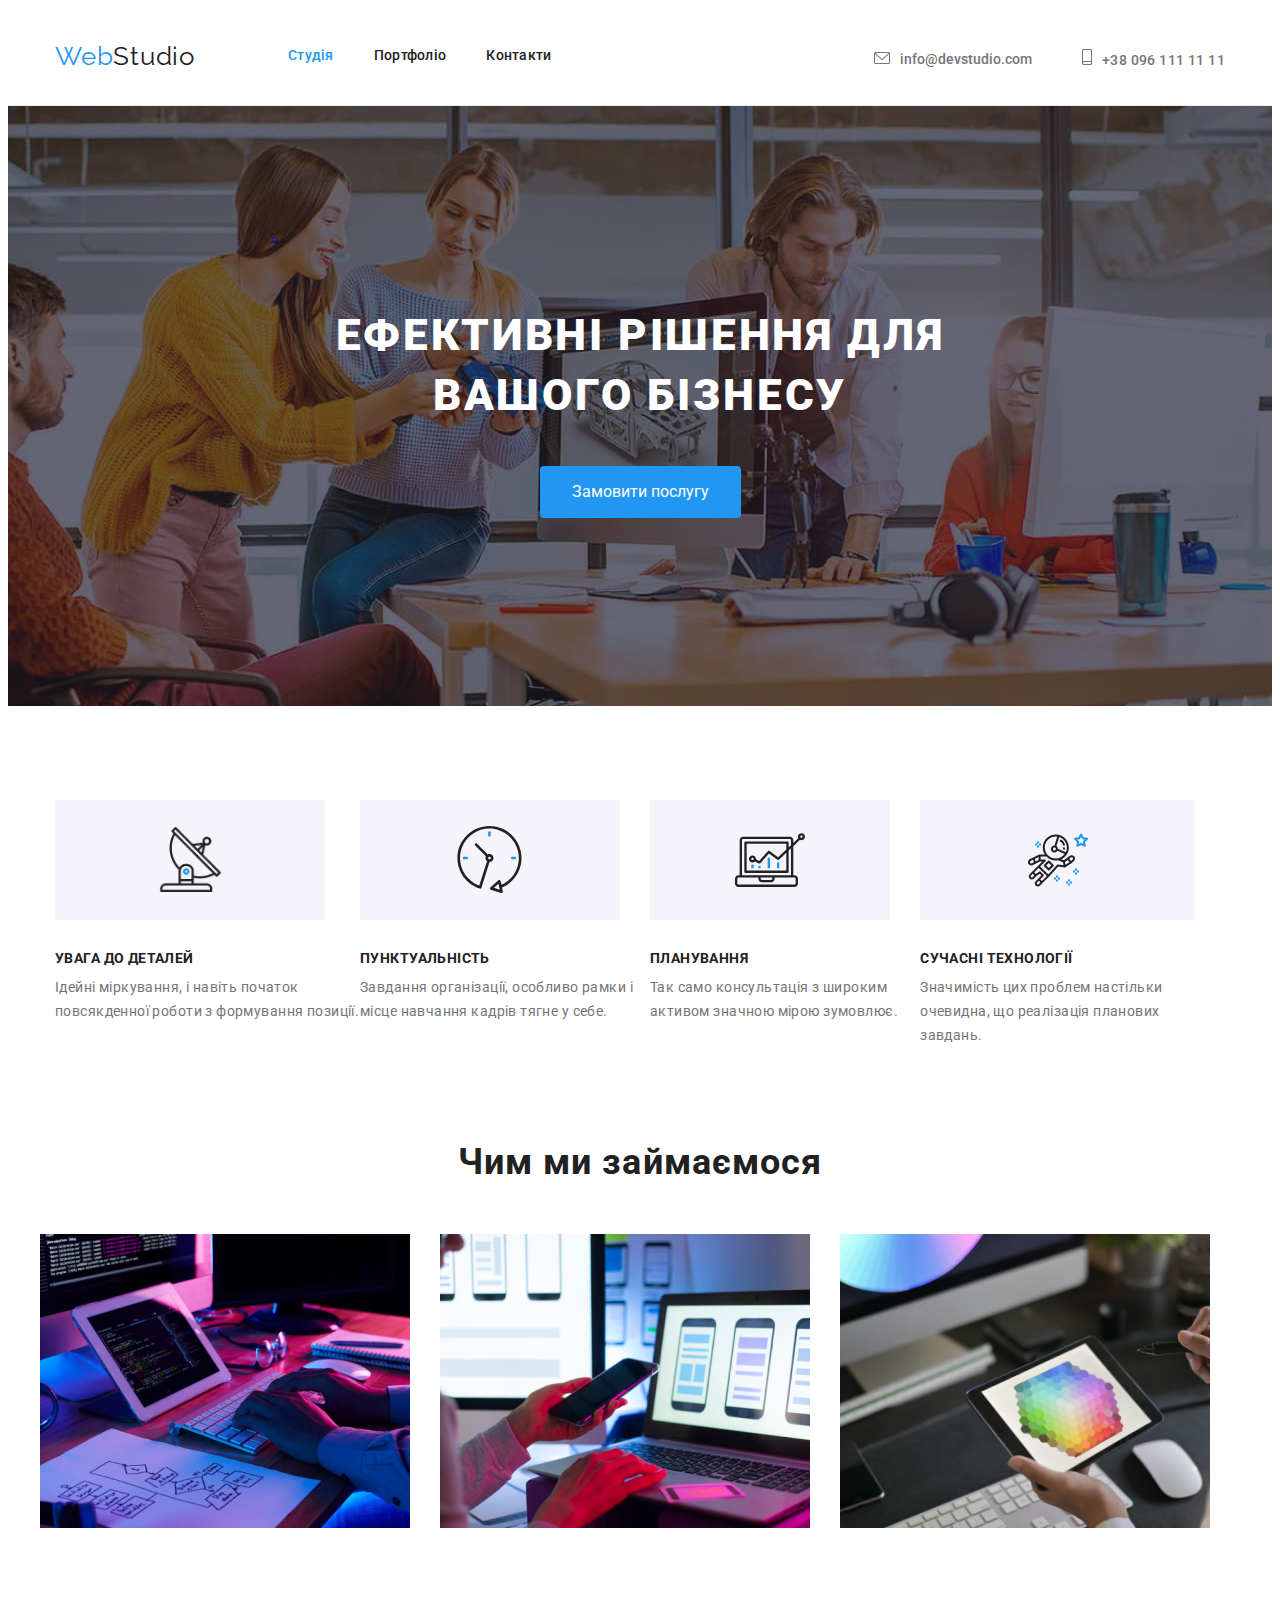
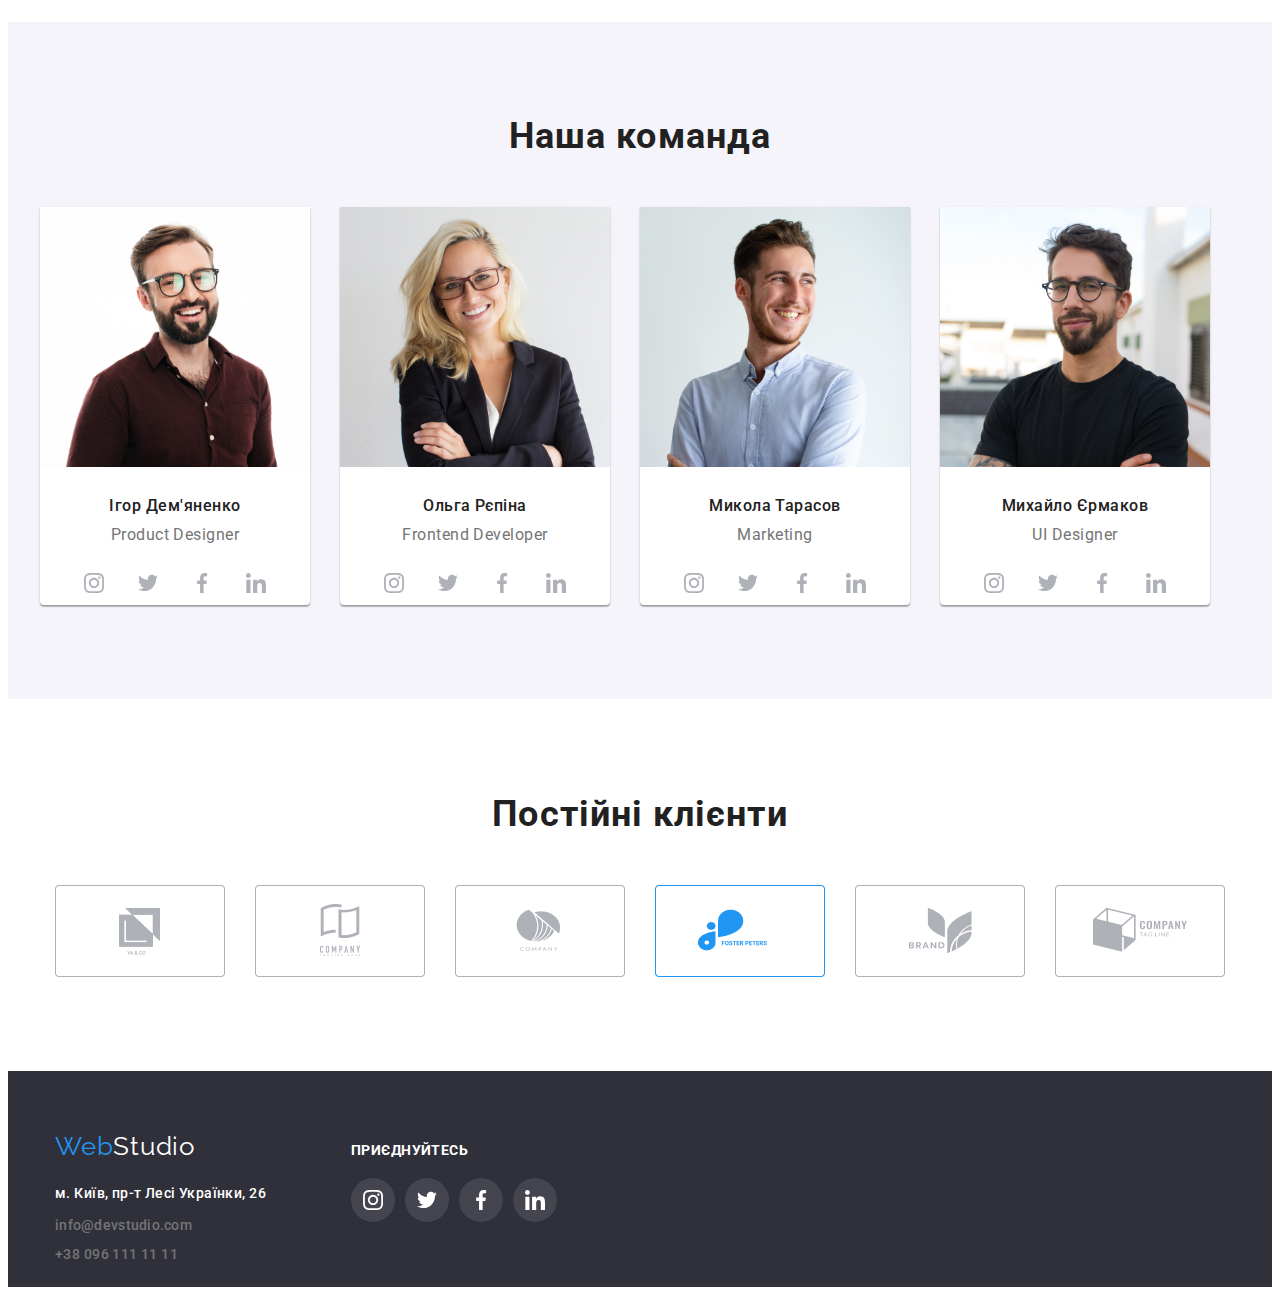
==== commit 44632635: "saving" ====
--- a/index.html
+++ b/index.html
@@ -240,23 +240,23 @@
  <div class="join-main">
  <h2 class="join-title">ПРИЄДНУЙТЕСЬ</h2>
  <ul class="social-items">
-    <li class="social-lists"><a class="social-links link" href="#">
-        <svg class="team-social-links" width="20" height="20">
+    <li class="social-lists"><a class="social-links-footer link" href="#">
+        <svg class="social-links-team" width="20" height="20">
             <use href="./images/icons.svg#icon-instagram"></use>
         </svg>
     </a></li>
-    <li class="social-lists"><a class="social-links link" href="#">
-        <svg class="team-social-links" width="20" height="20">
+    <li class="social-lists"><a class="social-links-footer link" href="#">
+        <svg class="social-links-team" width="20" height="20">
             <use href="./images/icons.svg#icon-twitter"></use>
         </svg>
     </a></li>
-    <li class="social-lists"><a class="social-links link" href="#">
-        <svg class="team-social-links" width="20" height="20">
+    <li class="social-lists"><a class="social-links-footer link" href="#">
+        <svg class="social-links-team" width="20" height="20">
             <use href="./images/icons.svg#icon-facebook"></use>
         </svg>
     </a></li>
-    <li class="social-lists"><a class="social-links link" href="#">
-        <svg class="team-social-links" width="20" height="20">
+    <li class="social-lists"><a class="social-links-footer link" href="#">
+        <svg class="social-links-team" width="20" height="20">
             <use href="./images/icons.svg#icon-linkedin"></use>
         </svg>
     </a></li>
--- a/css/styles.css
+++ b/css/styles.css
@@ -545,10 +545,33 @@
         width: 100%;
         height: 100%;
         border-radius: 50%;
-        background-color: tomato;
+        
         display: flex;
         align-items: center;
         justify-content: center;
+        }
+
+        .social-links-footer{
+            width: 100%;
+            height: 100%;
+            border-radius: 50%;
+            
+            display: flex;
+            align-items: center;
+            justify-content: center;
+            background-color: rgba(255, 255, 255, 0.1);;
+        }
+
+        .social-links-team{
+        fill: #FFFFFF;
+        }
+
+        .social-links-footer:hover{
+        background-color: #2196F3;
+        }
+
+        .social-links-footer:hover .social-links-team{
+            fill: #FFFFFF;
         }
 
         .team-social-links{
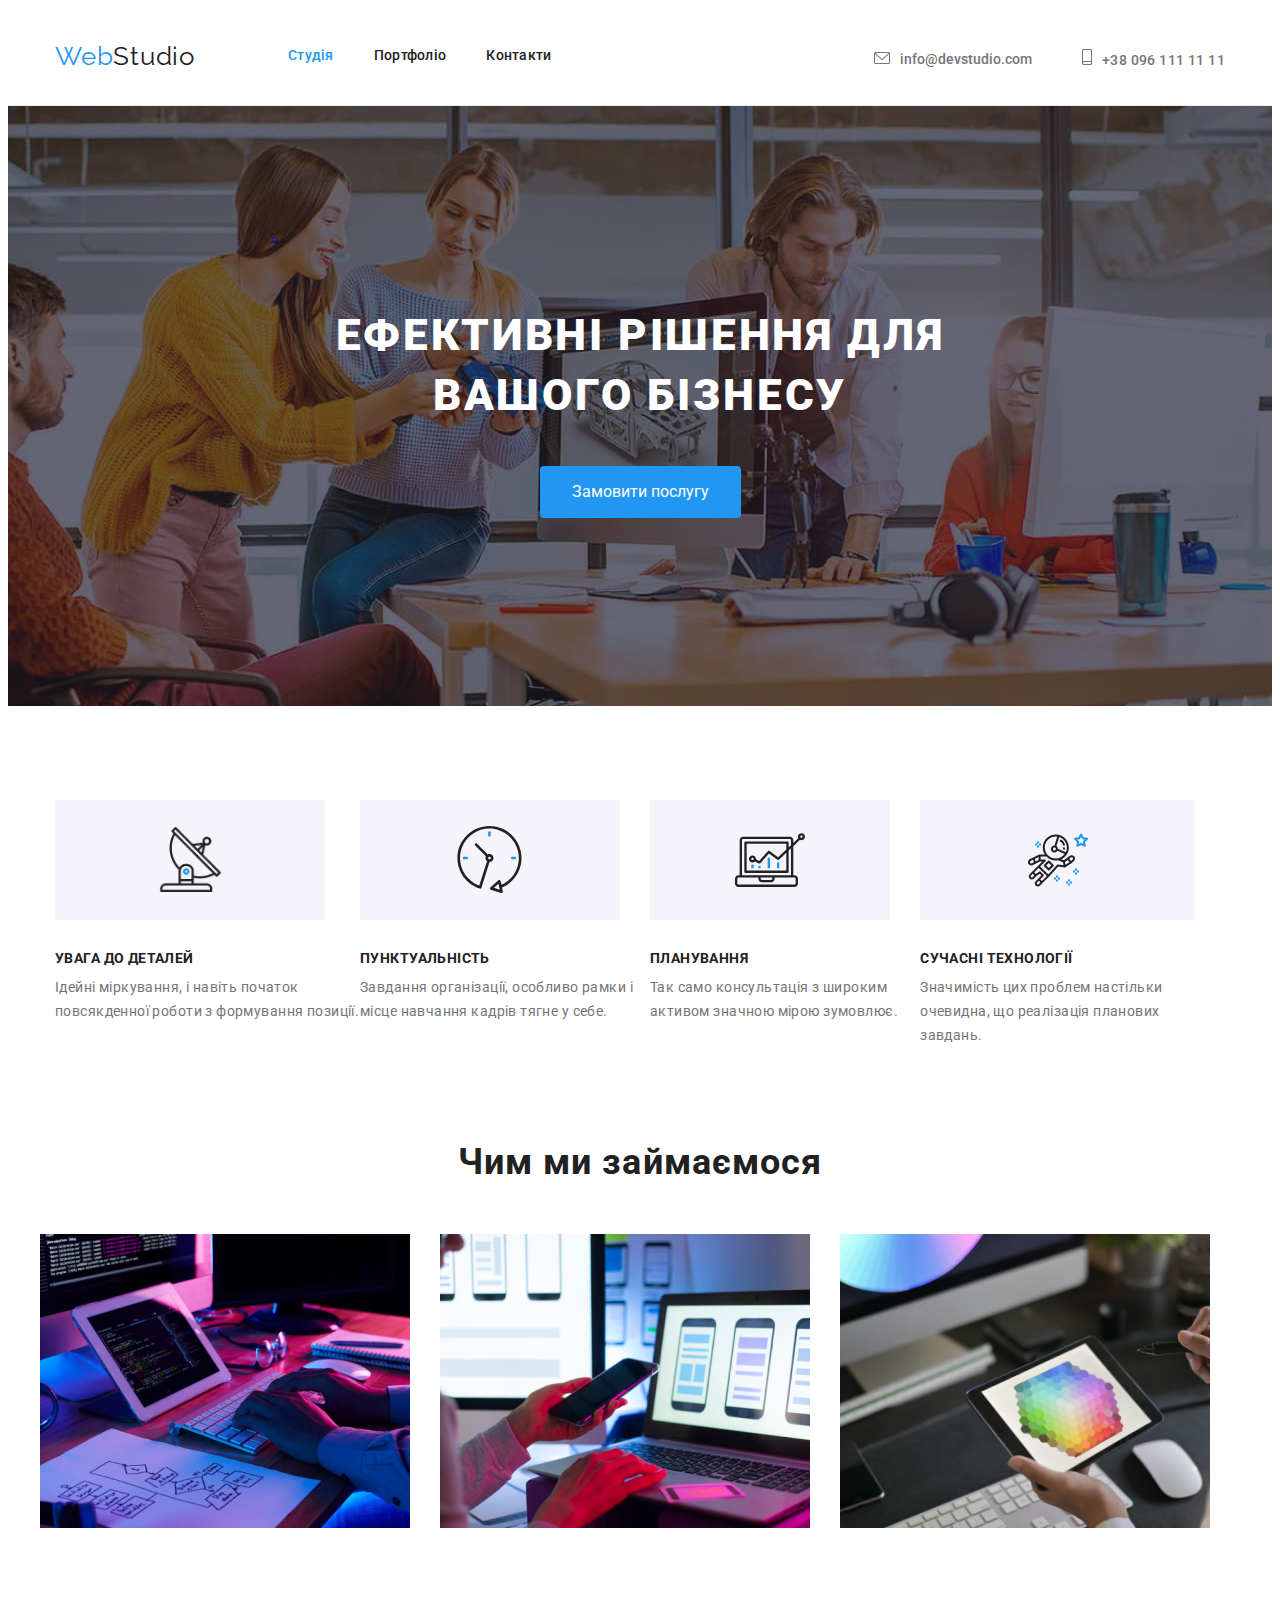
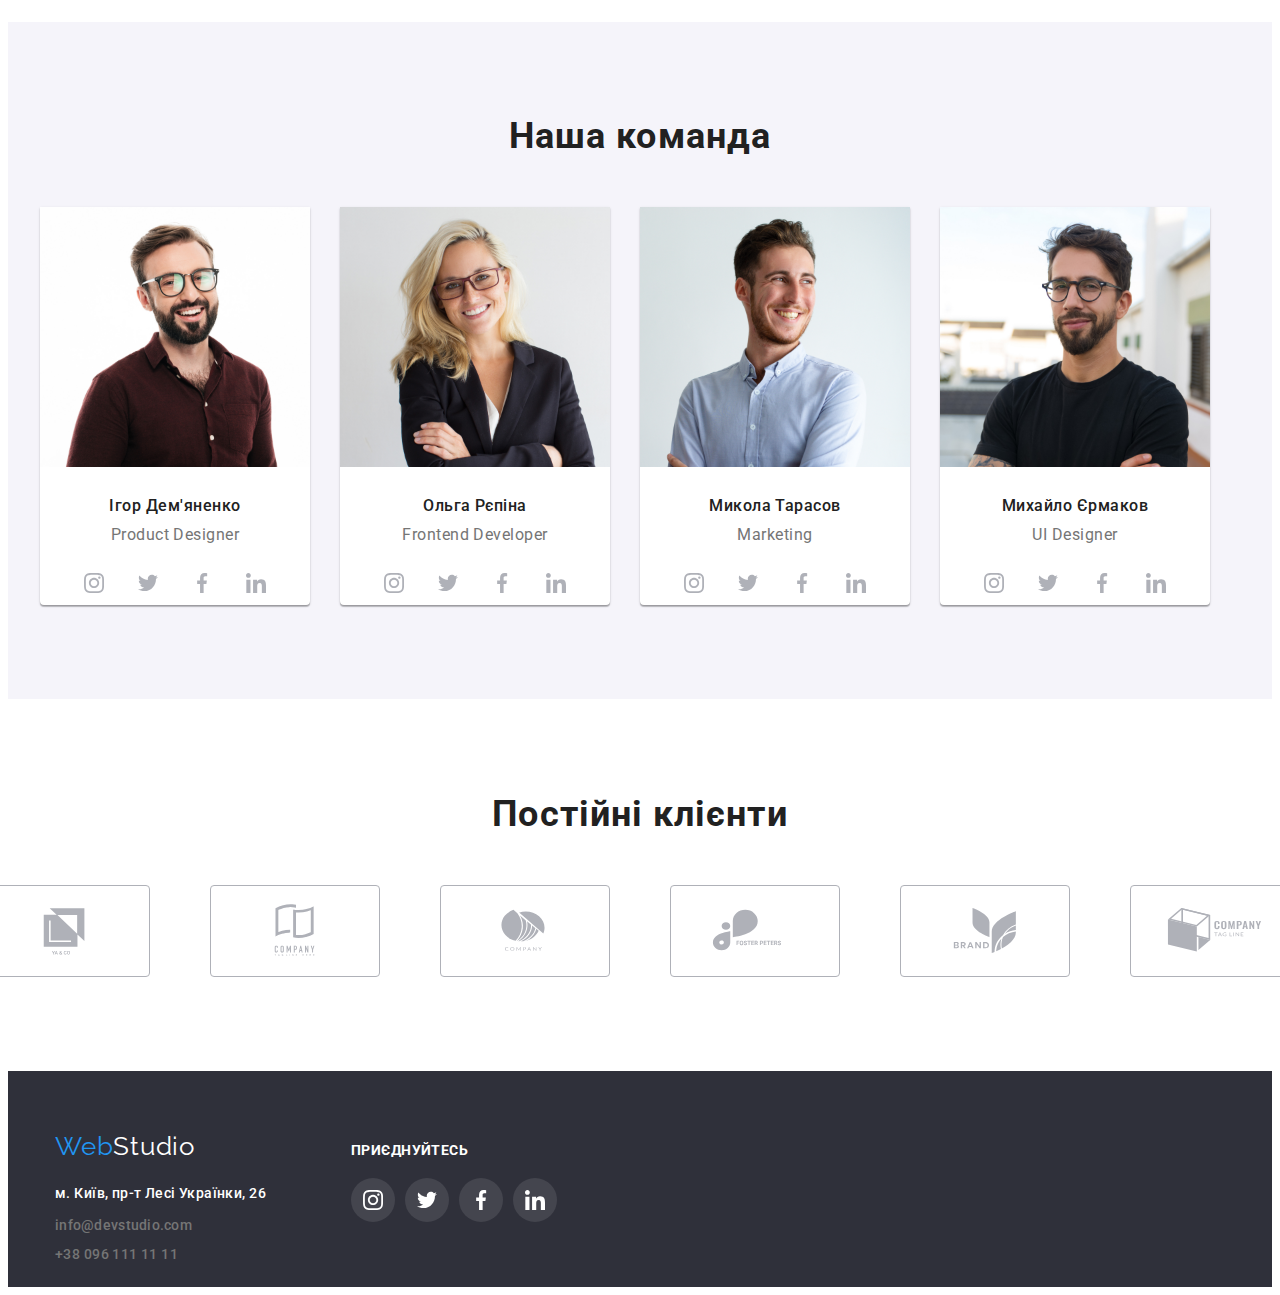
==== commit c7ec9fe7: "saves" ====
--- a/index.html
+++ b/index.html
@@ -197,23 +197,46 @@
 <div class="container">
 <h2 class="clients-title">Постійні клієнти</h2>
 <ul class="clients-list">
-<li class="clients-images">
- <img class="clients-icons" src="./images/company1.png" alt="company-one">   
-</li>
-<li class="clients-images">
-<img class="clients-icons" src="./images/company2.png" alt="company-two">
-</li>
-<li class="clients-images">
-<img class="clients-icons" src="./images/company3.png" alt="company-three">
-</li>
-<li class="clients-images">
-<img class="clients-icons" src="./images/company4.png" alt="company-four"> 
-</li>
-<li class="clients-images">
-<img class="clients-icons" src="./images/company5.png" alt="company-five">  
-</li>
-<li class="clients-images">
-<img class="clients-icons" src="./images/company6.png" alt="company-six">
+<li class="clients-images"><a class="brand-link link" href="#">
+    <svg class="brand-icon" width="106" height="60">
+        <use href="./images/brands.svg#icon-yaco"></use>
+     </svg> 
+</a>
+</li>
+
+<li class="clients-images"><a class="brand-link link" href="#">
+    <svg class="brand-icon" width="106" height="60">
+        <use href="./images/brands.svg#icon-tagline"></use>
+     </svg> 
+</a>
+</li>
+
+<li class="clients-images"><a class="brand-link link" href="#">
+    <svg class="brand-icon" width="106" height="60">
+        <use href="./images/brands.svg#icon-company"></use>
+     </svg> 
+</a> 
+</li>
+
+<li class="clients-images"><a class="brand-link link" href="#">
+    <svg class="brand-icon" width="106" height="60">
+        <use href="./images/brands.svg#icon-foster-peters"></use>
+     </svg> 
+</a>
+</li>
+
+<li class="clients-images"><a class="brand-link link" href="#">
+    <svg class="brand-icon" width="106" height="60">
+        <use href="./images/brands.svg#icon-brand"></use>
+     </svg>
+</a>     
+</li>
+
+<li class="clients-images"><a class="brand-link link" href="#">
+    <svg class="brand-icon" width="106" height="60">
+        <use href="./images/brands.svg#icon-company-cube"></use>
+     </svg> 
+</a>
 </li>
 
 </ul>
--- a/css/styles.css
+++ b/css/styles.css
@@ -614,8 +614,43 @@
             align-items: center;
             justify-content: center;
             cursor: pointer;
-            
-        }
+            gap: 30px;
+            
+        }
+
+        .brand-icon{
+        fill: #AFB1B8;
+        }
+
+        .brand-link:hover{
+        background-color: #FFFFFF;
+        }
+
+        .brand-link:hover .brand-icon{
+        fill: #2196F3;
+        }
+
+        
+
+        .brand-link{
+            width: 100%;
+            height: 100%;
+            border-radius: 4px;
+            border: 1px solid #AFB1B8;
+            display: flex;
+            align-items: center;
+            justify-content: center;
+            width: 170px;
+            height: 92px;
+            color: #AFB1B8;
+            border-color: #AFB1B8;
+        }
+
+        .brand-link:hover{
+        border: 1px solid #2196F3;
+        }
+
+        
 
         .clients-images{
         margin-right: 30px;
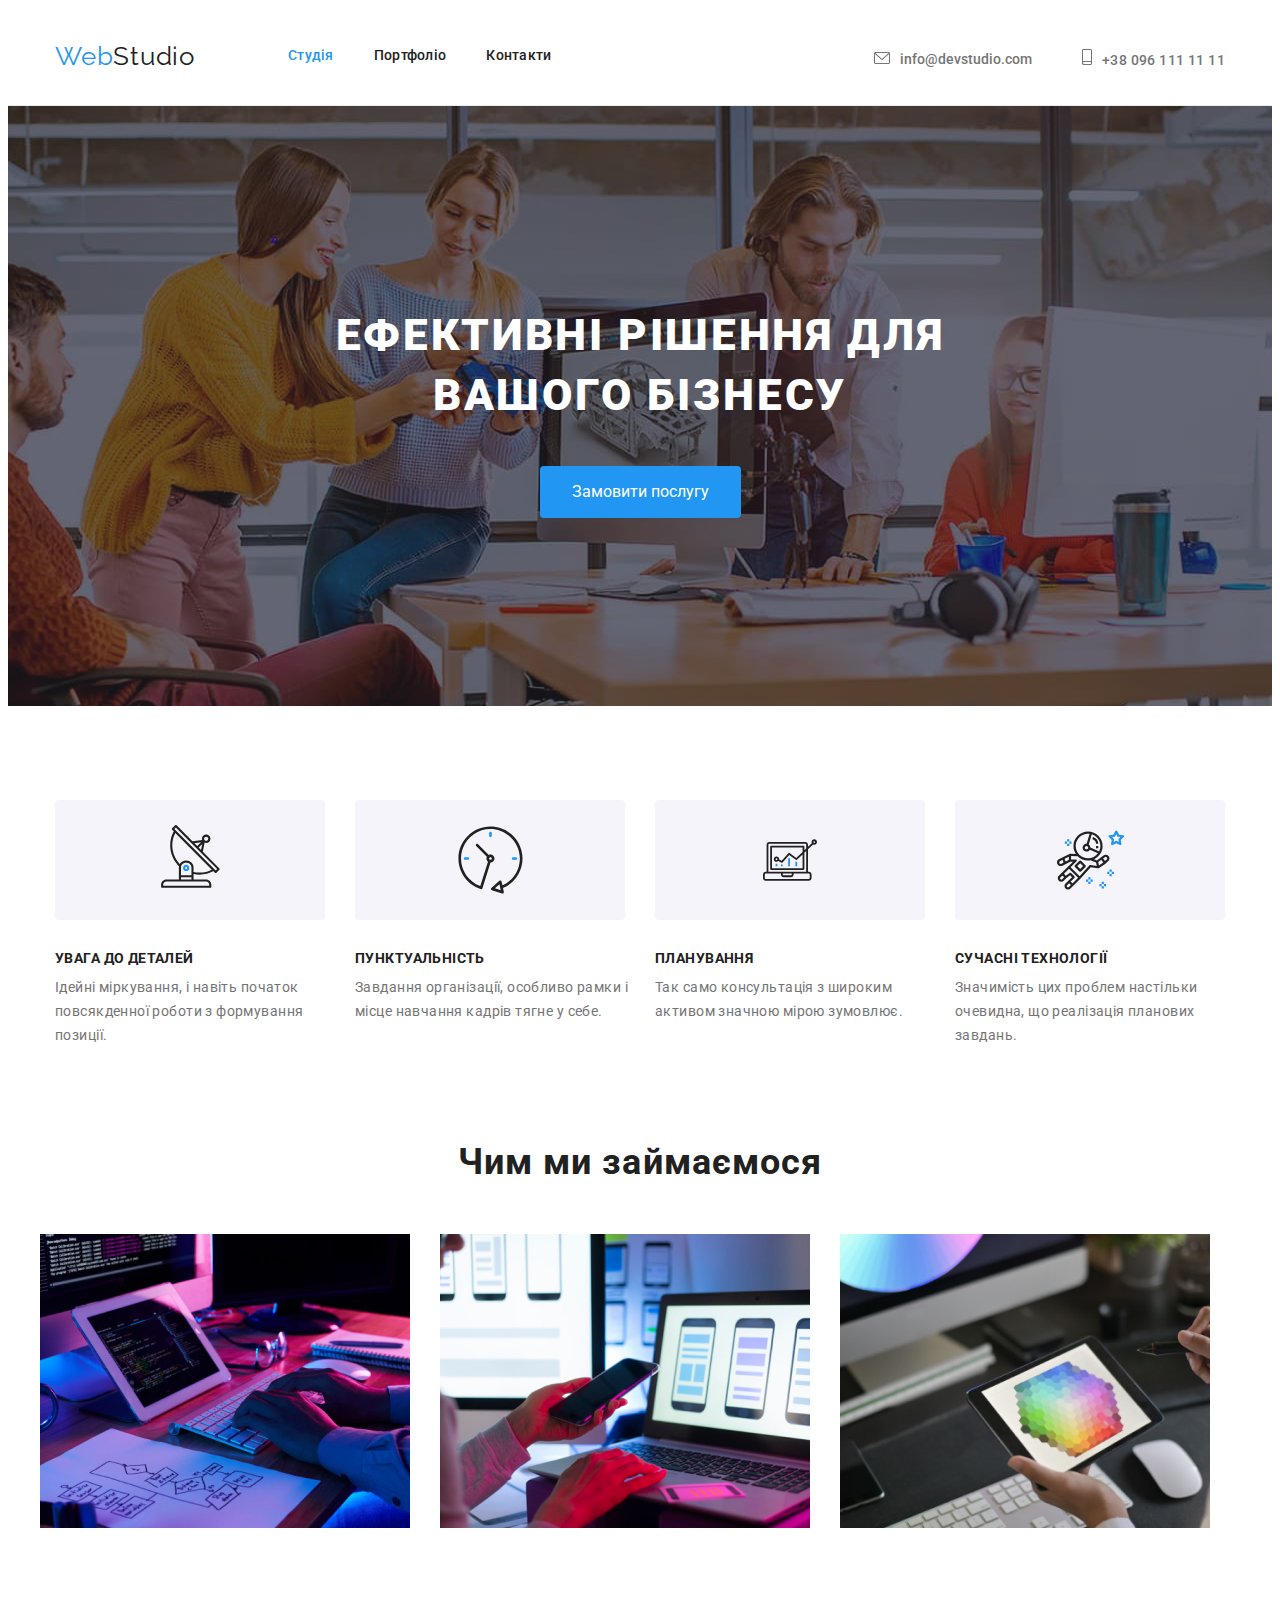
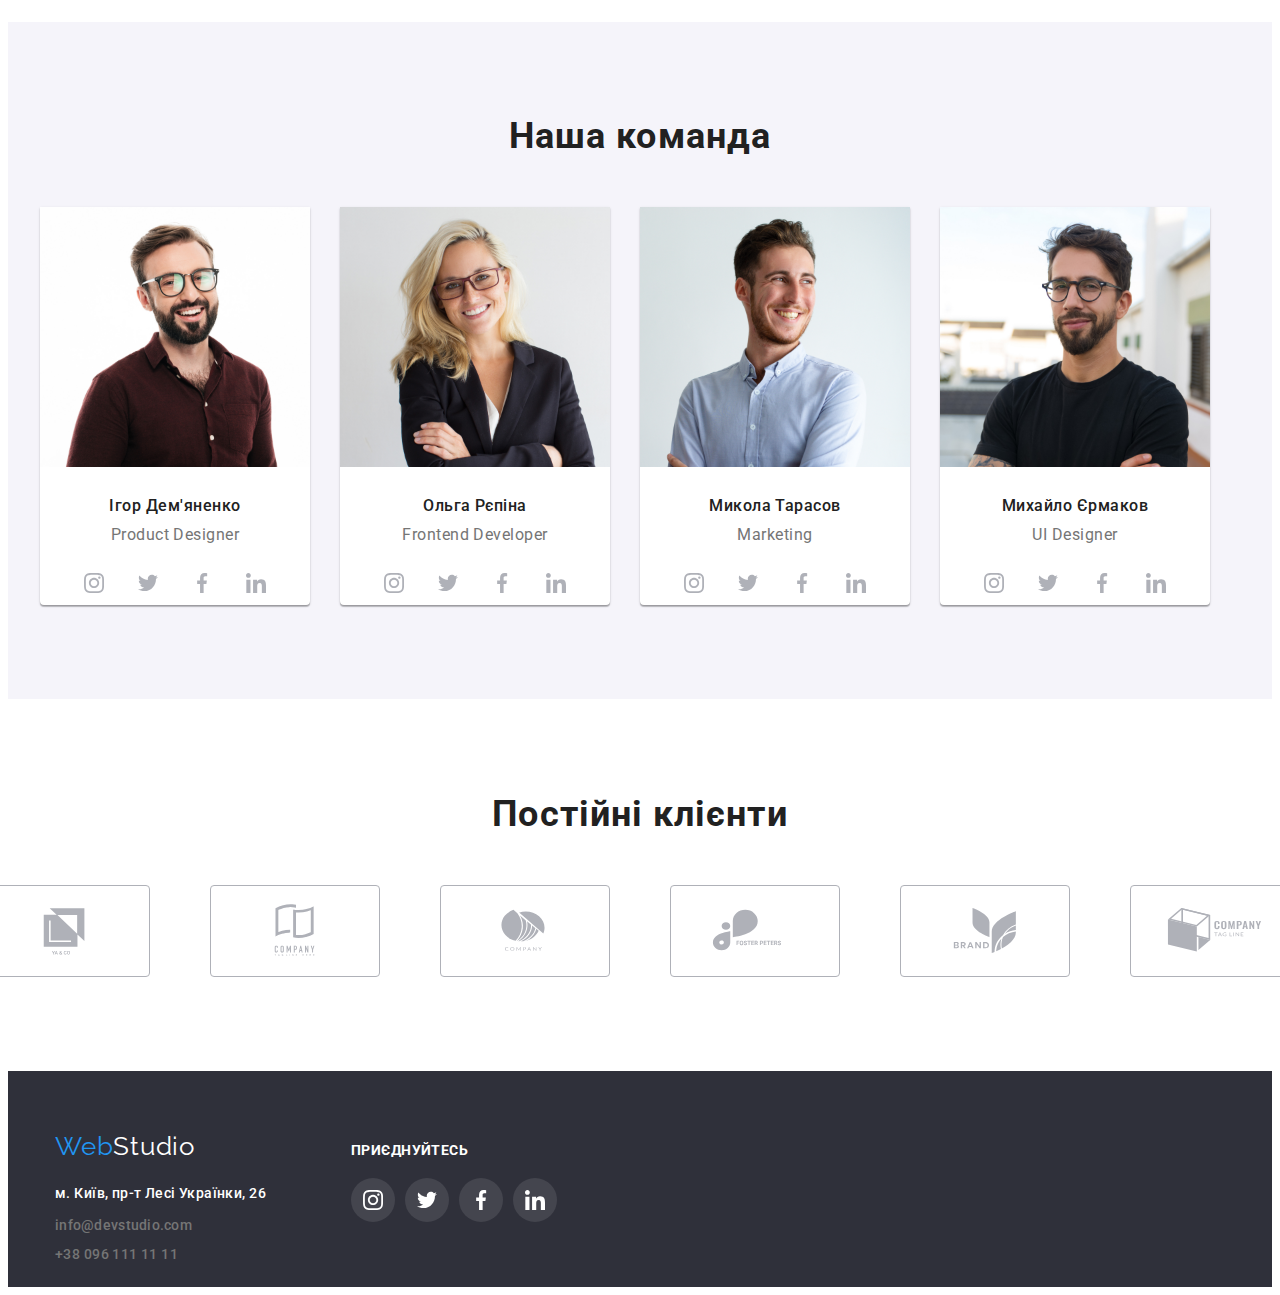
==== commit 6a4f135e: "save update" ====
--- a/index.html
+++ b/index.html
@@ -38,21 +38,45 @@
 <div class="container">
 <h2 class="hiden">Особливості</h2>
 <ul class="features list">
-<li class="features-lists icon-antena">
+<li class="features-lists">
+<div class="symbol-of-features">
+<svg class="features-symbol" width="70" height="70">
+    <use href="./images/symbols.svg#icon-antenna"></use>
+</svg>
+</div>
+
 <h3 class="features-title">Увага до деталей</h3>
 <p class="features-text">Ідейні міркування, і навіть початок повсякденної роботи з формування позиції.</p>
 </li>
-<li class="features-lists icon-clock">
+
+<li class="features-lists">
+<div class="symbol-of-features">
+    <svg class="features-symbol" width="67" height="70">
+        <use href="./images/symbols.svg#icon-clock"></use>
+    </svg>
+    </div>
 <h3 class="features-title">ПУНКТУАЛЬНІСТЬ</h3>
 <p class="features-text">Завдання організації, особливо рамки і місце навчання кадрів тягне у себе.</p>
 </li>
-<li class="features-lists icon-diagram">
+
+<li class="features-lists ">
+    <div class="symbol-of-features">
+        <svg class="features-symbol" width="70" height="54">
+            <use href="./images/symbols.svg#icon-diagram"></use>
+        </svg>
+        </div>
 <h3 class="features-title">ПЛАНУВАННЯ</h3>
 <p class="features-text">
 Так само консультація з широким активом значною мірою зумовлює.
 </p>
 </li>
-<li class="features-lists icon-astrounat">
+
+<li class="features-lists">
+    <div class="symbol-of-features">
+        <svg class="features-symbol" width="67" height="70">
+            <use href="./images/symbols.svg#icon-astronaut"></use>
+        </svg>
+        </div>
 <h3 class="features-title">СУЧАСНІ ТЕХНОЛОГІЇ</h3>
 <p class="features-text">Значимість цих проблем настільки очевидна, що реалізація планових завдань.</p>
 </li>
--- a/css/styles.css
+++ b/css/styles.css
@@ -386,57 +386,46 @@
         color: var(--text-color-second);
         }
 
-        .features-lists::before{
-            display: block;
-            content: "" ;
+        .features-list{
+            list-style-type: none;
+            display: flex;
+            align-items: center;
+            justify-content: center;
+            gap: 30px;
+        
+        
+        }
+
+        .symbol-of-features{
+            display: flex;
+            align-items: center;
+            justify-content: center;
+            background: #F5F4FA;
+            border-radius: 4px;
+            width: 270px;
             height: 120px;
-            background-size: contain;
-            background-repeat: no-repeat;
-            background-position: center;
-            background-color: #F5F4FA;
+            margin-bottom: 30px;
             margin-right: 30px;
-            margin-bottom: 30px;
-        }
-
-        .icon-antena::before{
-        background-image: url(../images/antenna\ 1\ \(1\).png);
-        width: 270px;
-        height: 120px;
-        left: 215px;
-        top: 774px;
-        border-radius: 4px;
-        background-size: 65px;
-        
-        }
-
-        .icon-clock::before{
-        background-image: url(../images/clock\ 1.svg);
-        left: 2.15%;
-        right: 2.2%;
-        top: 0%;
-        bottom: 0%;
-        background-size: 67px;
-        
-        }
-
-        .icon-diagram::before{
-        background-image: url(../images/diagram\ 1.svg);
-        left: 0%;
-        right: 0%;
-        top: 11.71%;
-        bottom: 11.59%;
-        background-size: 70px;
-        }
-
-        .icon-astrounat::before{
-        
-        background-image: url(../images/astronaut\ 1.svg);
-        left: 0%;
-        right: 21.67%;
-        top: 7.47%;
-        bottom: 5.87%;
-        background-size: 60px;
-        }
+        }
+
+        .features-lists{
+            
+            gap: 30px;
+        }
+
+        
+           
+        
+
+        
+
+        
+        
+        
+
+        
+
+        
     
         .pictures-line{
         display: flex;
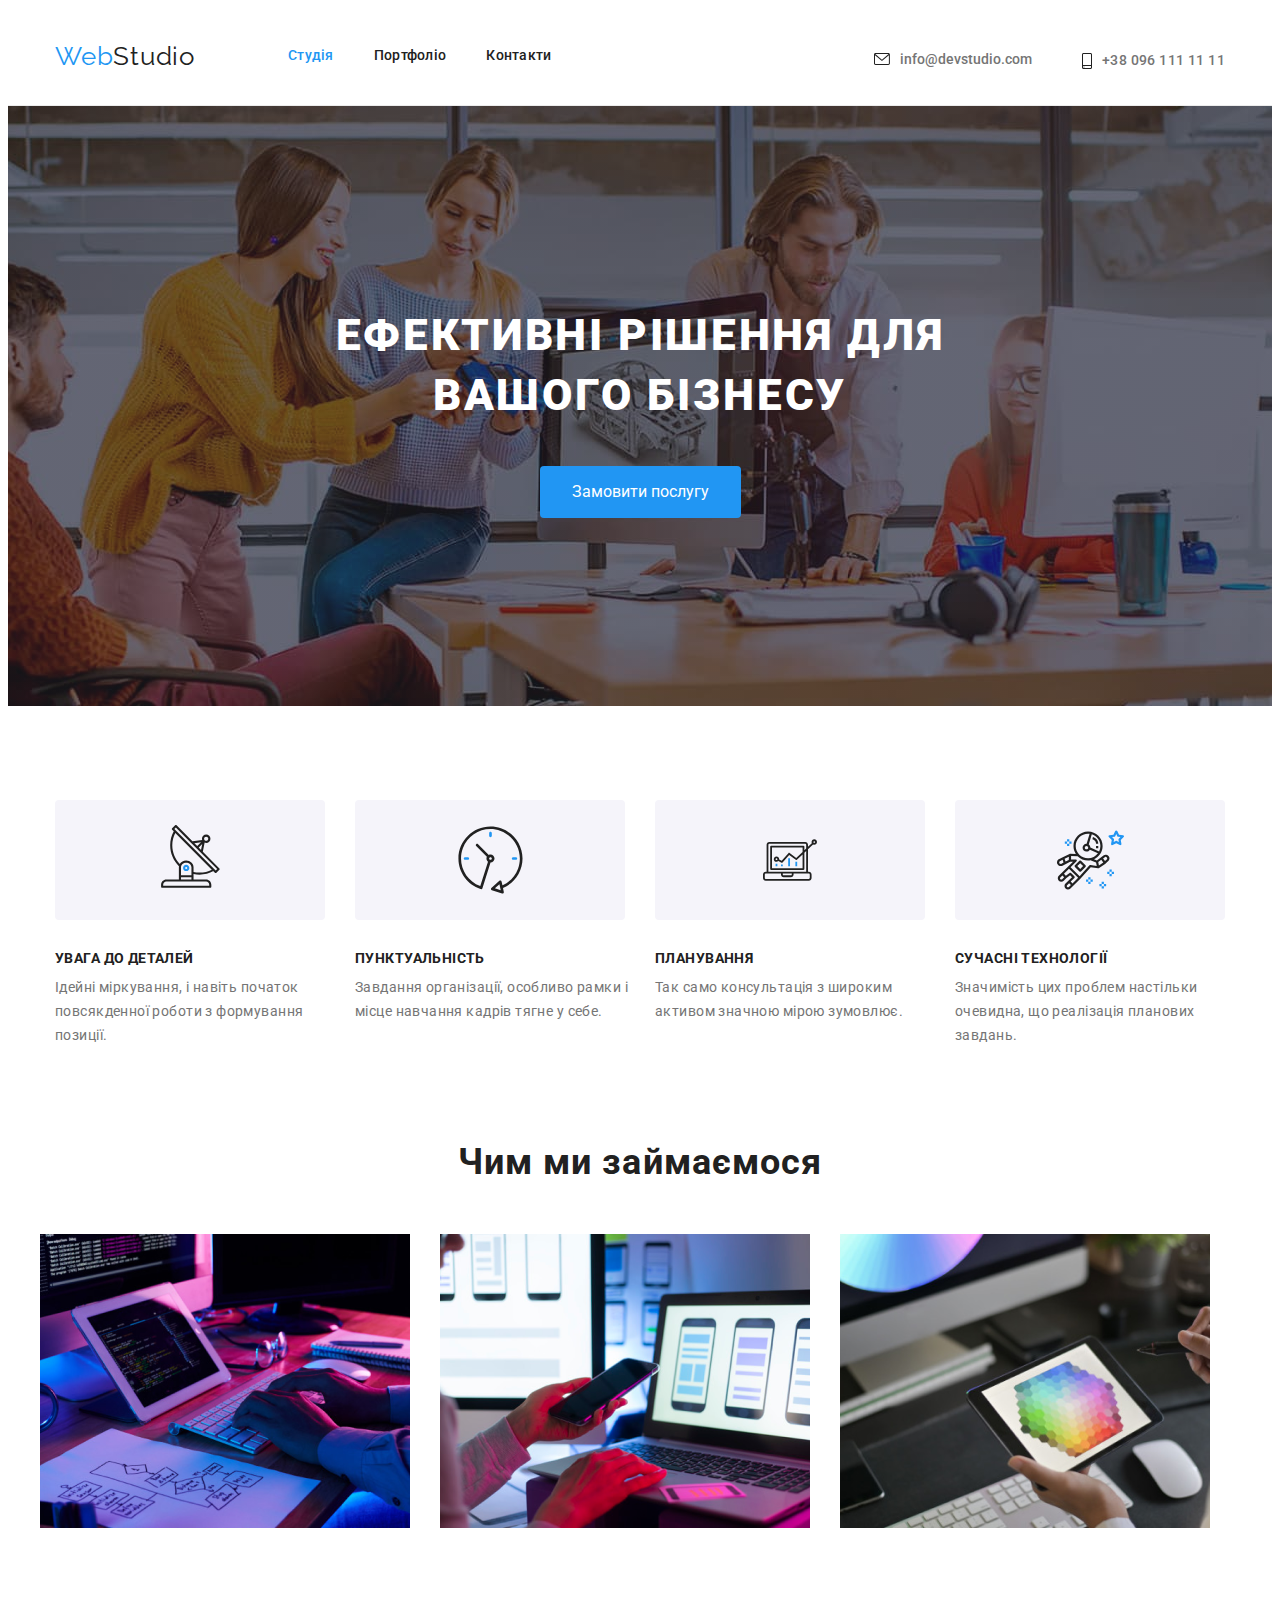
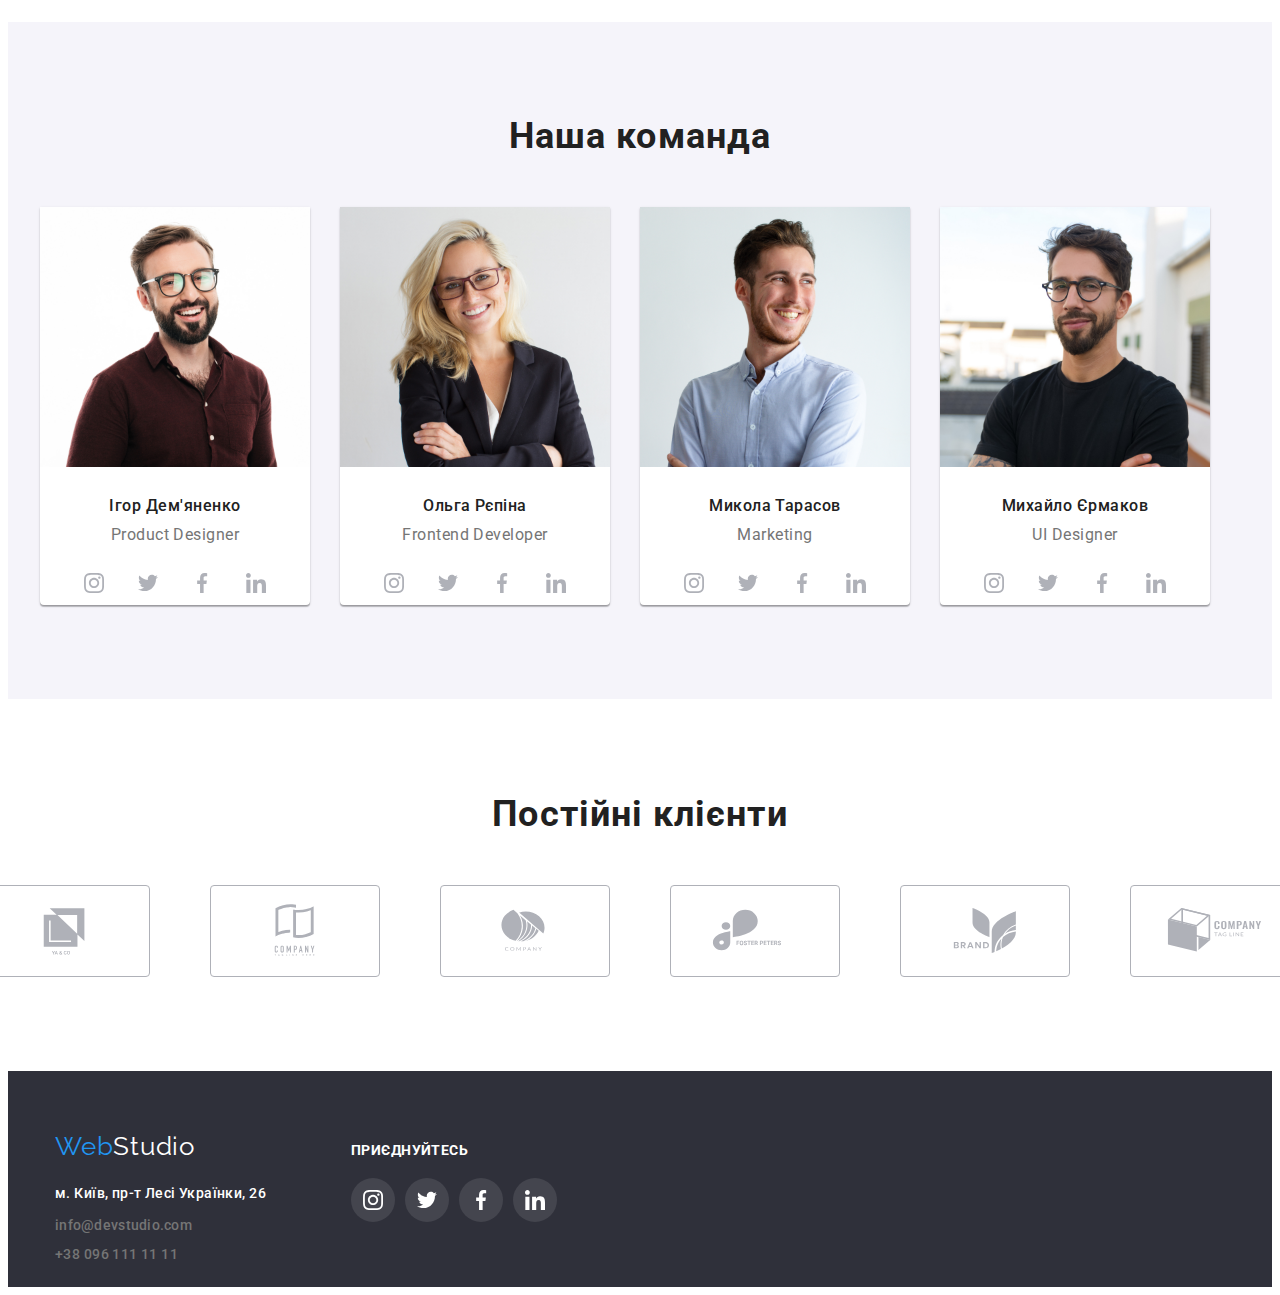
==== commit be92356b: "top save work" ====
--- a/index.html
+++ b/index.html
@@ -22,8 +22,20 @@
     <li class="item"><a href="Контакти" class="link line">Контакти</a></li>
 </ul>
 <ul class="info list">
-<li class="meil"><a href="mailto:info@devstudio.com" class="meilstyle line icon-meil">info@devstudio.com</a>
-<li class="telefon"><a href="tel:+380961111111" class="telefonstyle line icon-smartphone">+38 096 111 11 11</a></li>
+<div class="meil-icon">
+<svg class="post-icon" width="16" height="12">
+    <use href="./images/info.svg#icon-letter"></use>
+</svg>
+<li class="meil"><a href="mailto:info@devstudio.com" class="meilstyle line">info@devstudio.com</a>
+</div>
+
+<div class="telefon-icon">
+<svg class="telefon-icon-two" width="10" height="16">
+    <use href="./images/info.svg#icon-telephone"></use>
+</svg>
+<li class="telefon"><a href="tel:+380961111111" class="telefonstyle line icon-smartphone">+38 096 111 11 11</a>
+</li>
+</div>
 </ul>
 </nav>
 </div>
--- a/css/styles.css
+++ b/css/styles.css
@@ -175,32 +175,49 @@
         display: flex;
         justify-content: center;
         }
+
+        .meilstyle{
+        color: #757575;
+        }
         
         .meil{
             margin-right: 50px;
         }
-
-        .icon-meil::before{
+        
+        .meil-icon{
+            display: flex;
+        justify-content: left;
+        fill:#757575;
+        }
+
+        .meil-icon:hover{
+        color: #2196F3;
+        }
+
+        .post-icon{
+            margin-top: 13px;
             margin-right: 10px;
-            display: inline-block;
-        width: 16px;
-        height: 12px;
-        content: "";
-        background-image: url(../images/envelope.png);
-        background-size: contain;
-       }
+            fill: currentColor;
+            
+        }
+        
+        .telefon-icon{
+            display: flex;
+            justify-content: left;
+            fill: #757575;
+        }
+
+        .telefon-icon:hover{
+            color: #2196F3;
+        }
+
+        .telefon-icon-two{
+        margin-right: 10px;
+        margin-top: 13px;
+        fill: currentColor;
+        }
        
-       .icon-smartphone::before{
-        
-        margin-right: 10px;
-        display: inline-block;
-        width: 10px;
-        height: 16px;
-        content: "" ;
-        background-image: url(../images/smartphone.png);
-        background-size: contain;
-        background-repeat: no-repeat;
-       }
+       
        
     
         .main-nav{
@@ -262,6 +279,8 @@
         color: #2196F3;
         }
         
+        
+
         .telefonstyle:hover,
         .telefonstyle:focus {
         color: #2196F3;
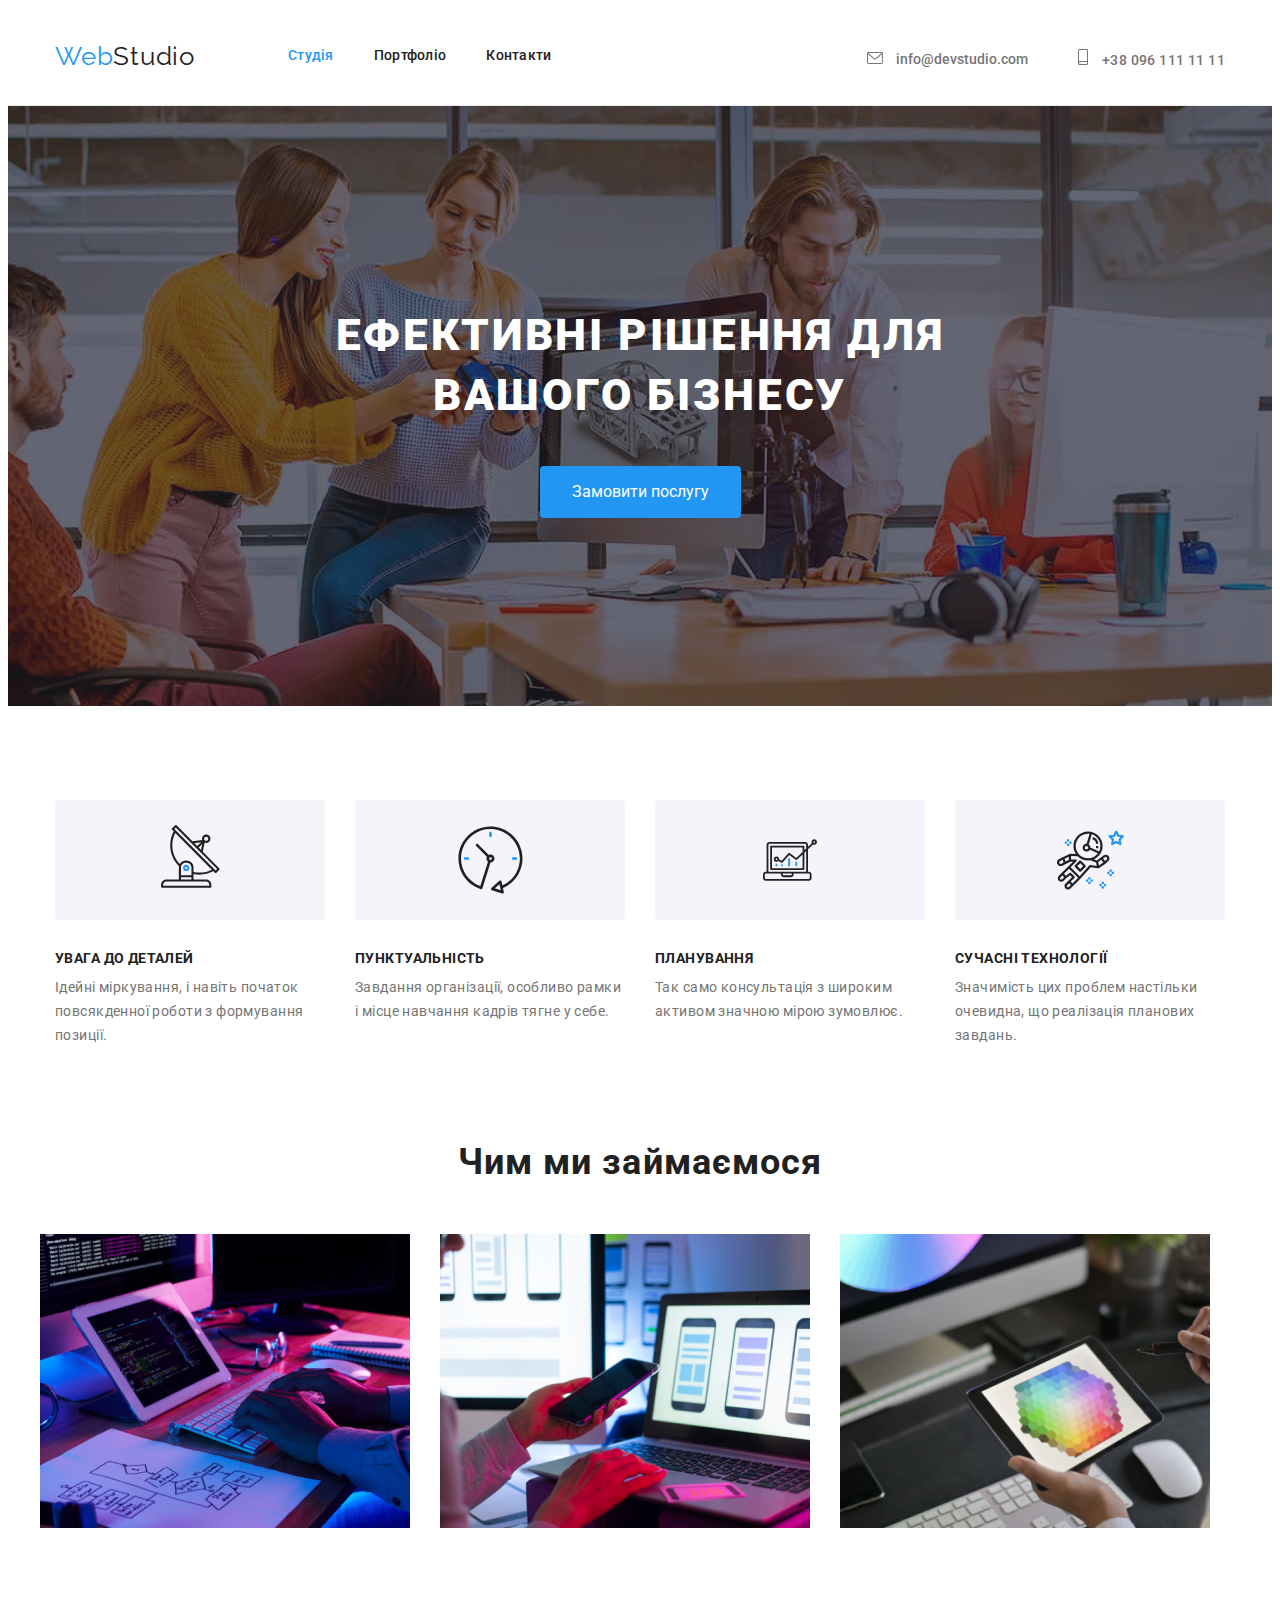
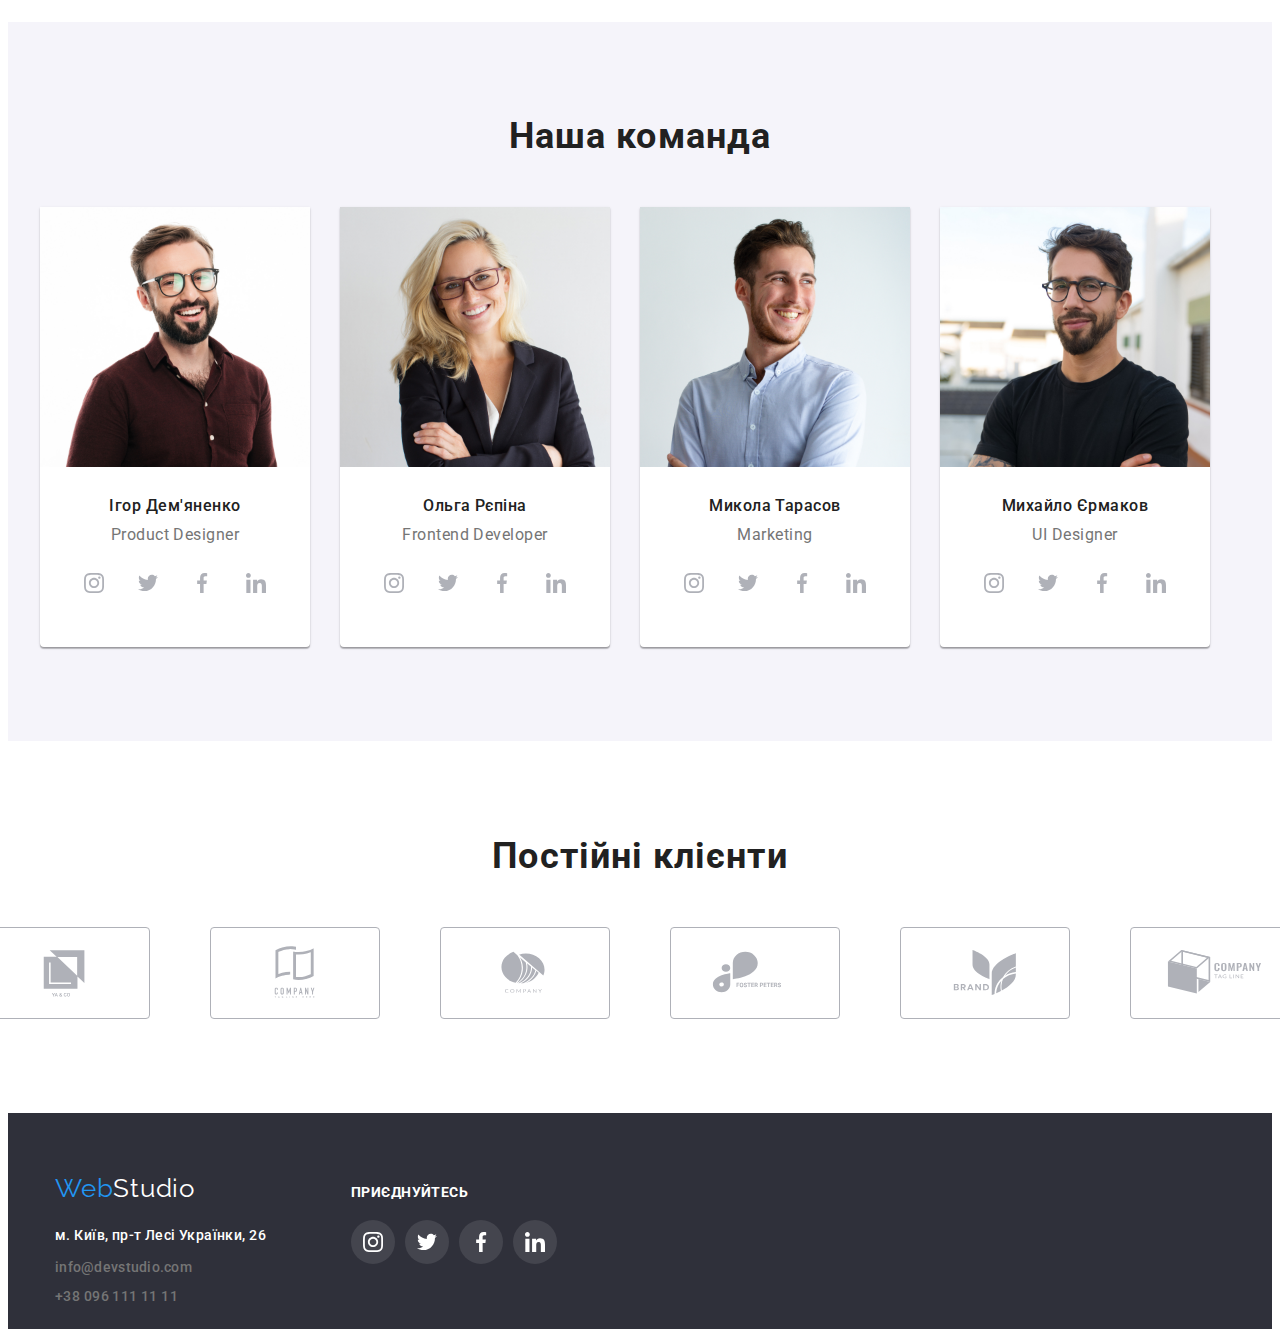
==== commit f1e6d915: "icons update" ====
--- a/index.html
+++ b/index.html
@@ -22,18 +22,17 @@
     <li class="item"><a href="Контакти" class="link line">Контакти</a></li>
 </ul>
 <ul class="info list">
-<div class="meil-icon">
-<svg class="post-icon" width="16" height="12">
+    <li class="meil"><a href="mailto:info@devstudio.com" class="meilstyle line icon-meil"> 
+    <svg class="post-icon" width="16" height="12">
     <use href="./images/info.svg#icon-letter"></use>
-</svg>
-<li class="meil"><a href="mailto:info@devstudio.com" class="meilstyle line">info@devstudio.com</a>
-</div>
-
-<div class="telefon-icon">
-<svg class="telefon-icon-two" width="10" height="16">
-    <use href="./images/info.svg#icon-telephone"></use>
-</svg>
-<li class="telefon"><a href="tel:+380961111111" class="telefonstyle line icon-smartphone">+38 096 111 11 11</a>
+    </svg> info@devstudio.com</a>
+
+
+<li class="telefon"><a href="tel:+380961111111" class="telefonstyle line icon-smartphone">
+    <svg class="telefon-icon-two" width="10" height="16">
+        <use href="./images/info.svg#icon-telephone"></use>
+    </svg> +38 096 111 11 11</a>
+    
 </li>
 </div>
 </ul>
--- a/css/styles.css
+++ b/css/styles.css
@@ -195,7 +195,7 @@
         }
 
         .post-icon{
-            margin-top: 13px;
+            
             margin-right: 10px;
             fill: currentColor;
             
@@ -212,12 +212,15 @@
         }
 
         .telefon-icon-two{
+            
         margin-right: 10px;
-        margin-top: 13px;
         fill: currentColor;
+        
         }
        
-       
+       .telefon:hover{
+        color: #2196F3;
+       }
        
     
         .main-nav{
@@ -411,6 +414,7 @@
             align-items: center;
             justify-content: center;
             gap: 30px;
+            
         
         
         }
@@ -424,28 +428,15 @@
             width: 270px;
             height: 120px;
             margin-bottom: 30px;
+            
+        }
+
+        .features-lists{
             margin-right: 30px;
-        }
-
-        .features-lists{
-            
             gap: 30px;
         }
 
         
-           
-        
-
-        
-
-        
-        
-        
-
-        
-
-        
-    
         .pictures-line{
         display: flex;
         align-items: center;
@@ -514,6 +505,8 @@
         
         color: var(--text-color-second);
         }
+
+        
         
         .comand-title{
             
@@ -538,6 +531,7 @@
         }
 
         .social-items{
+        padding-bottom: 42px;
         display: flex;
         justify-content: center;
         gap: 10px;
@@ -545,11 +539,13 @@
         }
 
         .social-lists{
+        
         width: 44px;
         height: 44px;
         }
 
         .social-links{
+        
         width: 100%;
         height: 100%;
         border-radius: 50%;
@@ -583,6 +579,7 @@
         }
 
         .team-social-links{
+        
         fill: #AFB1B8;
         }
 
@@ -631,10 +628,12 @@
         }
 
         .brand-link:hover{
+            
         background-color: #FFFFFF;
         }
 
         .brand-link:hover .brand-icon{
+        
         fill: #2196F3;
         }
 
@@ -674,6 +673,7 @@
         /*buttons*/
         .buttons .links:hover,
         .buttons .links:focus{
+            box-shadow: 0px 3px 1px rgba(0, 0, 0, 0.1), 0px 1px 2px rgba(0, 0, 0, 0.08), 0px 2px 2px rgba(0, 0, 0, 0.12);
         color: #FFFFFF;
         background-color: #2196F3;
         }
@@ -746,6 +746,7 @@
         }
         
         .images-title{
+            
             margin-top: 20px;
             margin-bottom: 4px;
             
@@ -754,7 +755,8 @@
              letter-spacing: 0.06em;
             color: var(--main-text-color);
         }
-    
+        
+        
         
         
          .main-flex{
@@ -768,6 +770,8 @@
          .buttons-all{
             padding-bottom: 94px;
          }
+
+         
     
          .second-flex{
          border-right: 1px solid #EEEEEE;
